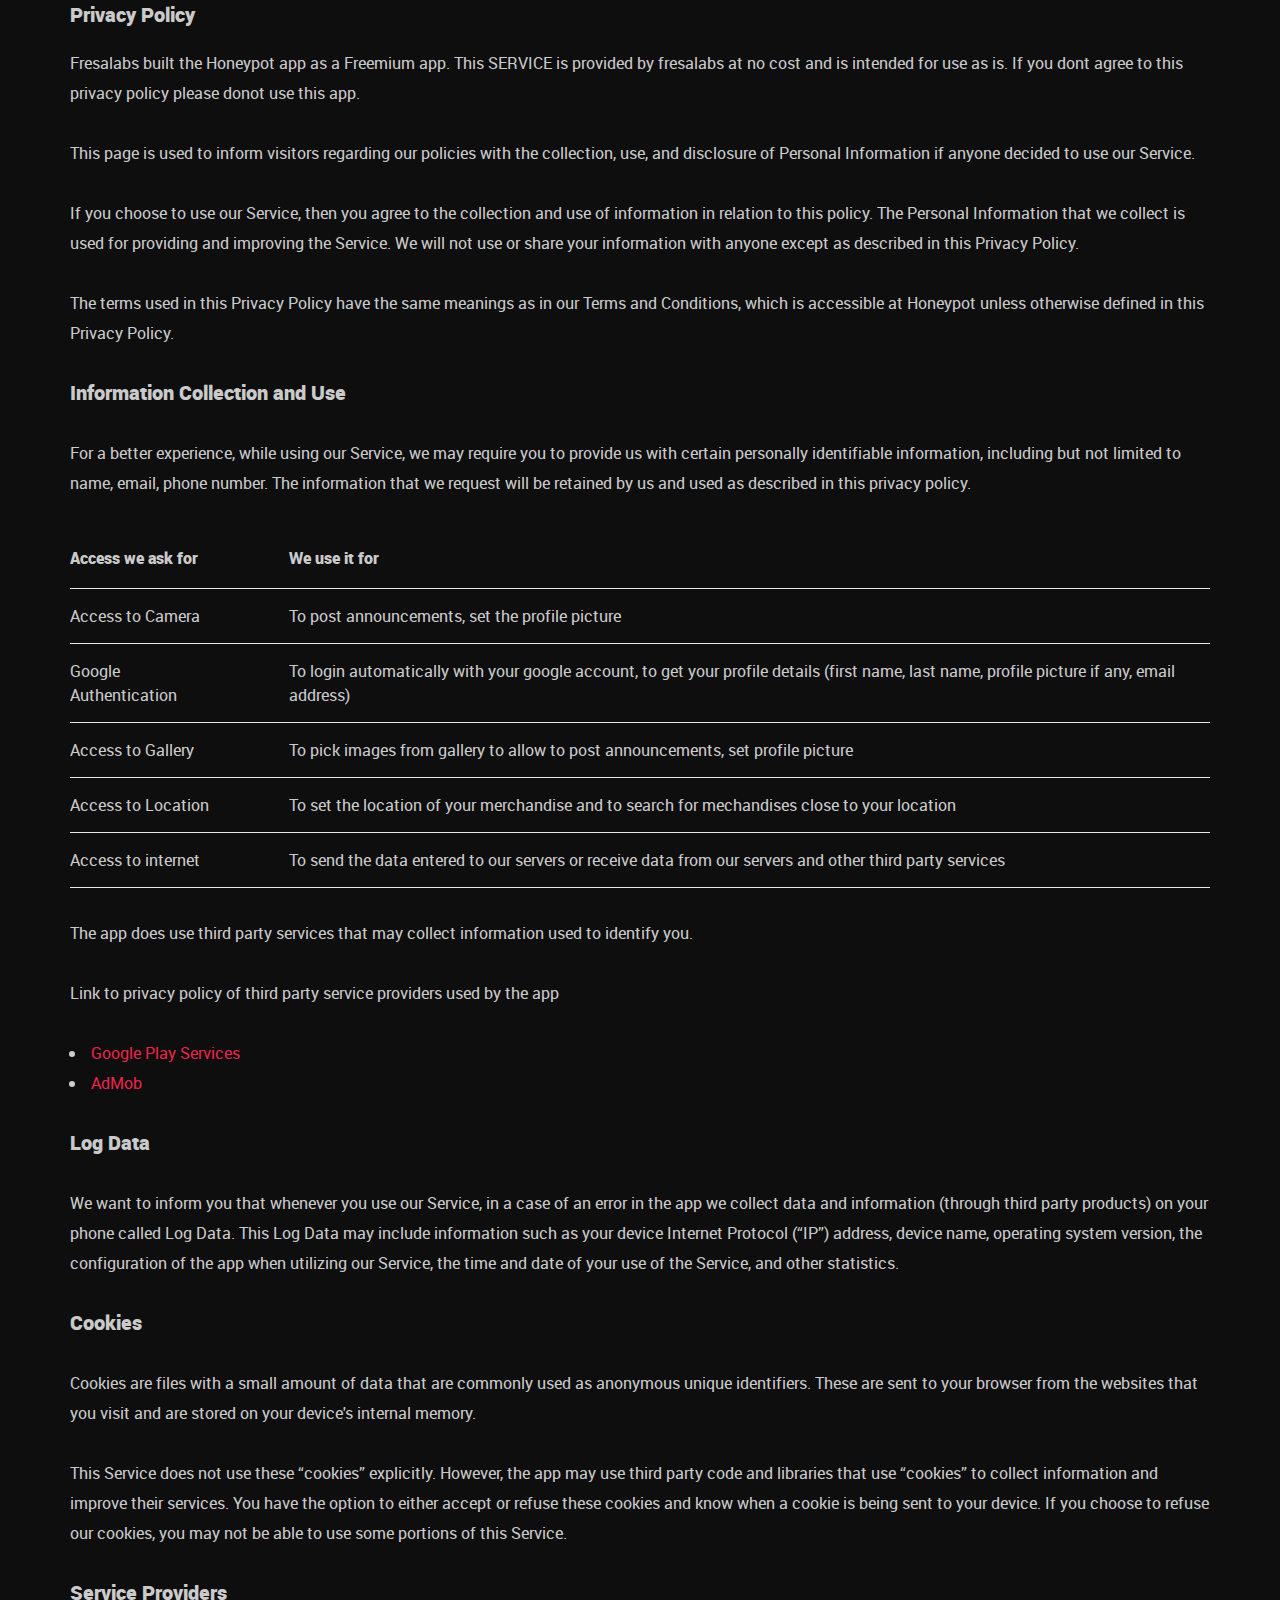
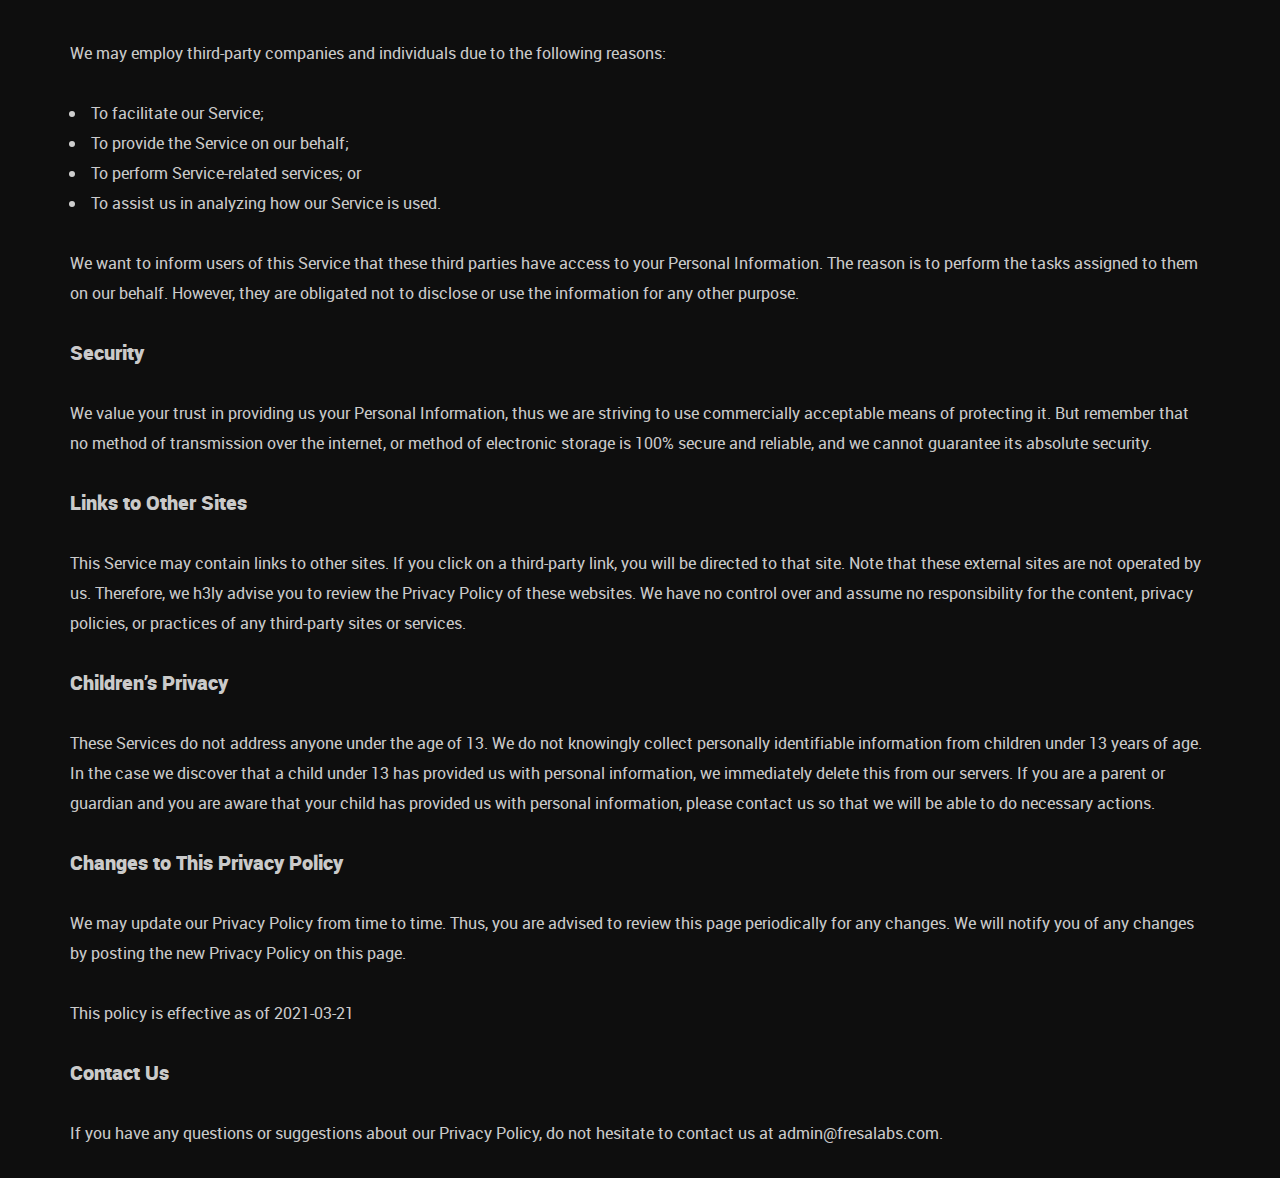
==== privacy-policy.html @ 4ead8297 "Add privacy policy and terms" ====
<!DOCTYPE html>
<!--[if IE 8 ]><html class="no-js oldie ie8" lang="en"> <![endif]-->
<!--[if IE 9 ]><html class="no-js oldie ie9" lang="en"> <![endif]-->
<!--[if (gte IE 9)|!(IE)]><!--><html class="no-js" lang="en"> <!--<![endif]-->
<head>

    <!--- basic page needs
    ================================================== -->
    <meta charset="utf-8">
    <title>Honeypot</title>
    <meta name="description" content="">
    <meta name="author" content="">

    <!-- mobile specific metas
    ================================================== -->
    <meta name="viewport" content="width=device-width, initial-scale=1, maximum-scale=1">

    <!-- CSS
  ================================================== -->
    <link rel="stylesheet" href="css/base.css">
    <link rel="stylesheet" href="css/vendor.css">
    <link rel="stylesheet" href="css/main.css">

    <!-- script
    ================================================== -->
    <script src="js/modernizr.js"></script>
    <script src="js/pace.min.js"></script>

    <!-- favicons
     ================================================== -->
    <link rel="icon" type="image/png" href="images/honeypot-logo.png">

</head>

<body id="top">
    <div class="container">
        <div class="row">
            <div id="privacy-content-wrap" class="">
                <h3>Privacy Policy</h3> <p>
                    Fresalabs built the Honeypot app as
                    a Freemium app. This SERVICE is provided by
                    fresalabs at no cost and is intended for use as
                    is. If you dont agree to this privacy policy please donot use this app.
            </p> <p>
                This page is used to inform visitors regarding our
                policies with the collection, use, and disclosure of Personal
                Information if anyone decided to use our Service.
            </p> <p>
                If you choose to use our Service, then you agree to
                the collection and use of information in relation to this
                policy. The Personal Information that we collect is
                used for providing and improving the Service. We will not use or share your information with
                anyone except as described in this Privacy Policy.
            </p> <p>
                The terms used in this Privacy Policy have the same meanings
                as in our Terms and Conditions, which is accessible at
                Honeypot unless otherwise defined in this Privacy Policy.
            </p> <p><h3>Information Collection and Use</h3></p> <p>
                For a better experience, while using our Service, we
                may require you to provide us with certain personally
                identifiable information, including but not limited to name, email, phone number. The information that
                we request will be retained by us and used as described in this privacy policy.
            </p> <div>
            <table>
                <thead>
                    <tr>
                        <th>Access we ask for</th>
                        <th>We use it for</th>
                    </tr>
                </thead>
                <tbody>

                    <tr>
                        <td>
                            Access to Camera
                        </td>
                        <td>
                            To post announcements, set the profile picture
                        </td>
                    </tr>
                    <tr>
                        <td>
                            Google Authentication
                        </td>
                        <td>
                            To login automatically with your google account, to get your profile details (first name, last name, profile picture if any, email address)
                        </td>
                    </tr>
                    <tr>
                        <td>
                            Access to Gallery
                        </td>
                        <td>
                            To pick images from gallery to allow to post announcements, set profile picture
                        </td>
                    </tr>
                    <tr>
                        <td>
                            Access to Location
                        </td>
                        <td>
                            To set the location of your merchandise and to search for mechandises close to your location
                        </td>
                    </tr>
                    <tr>
                        <td>
                            Access to internet
                        </td>
                        <td>
                            To send the data entered to our servers or receive data from our servers and other third party services
                        </td>
                    </tr>
                </tbody>
            </table>
            <p>
                The app does use third party services that may collect
                information used to identify you.
            </p>
            <p>
                Link to privacy policy of third party service providers used
                by the app
            </p> <ul><li><a href="https://www.google.com/policies/privacy/" target="_blank" rel="noopener noreferrer">Google Play Services</a></li><li><a href="https://support.google.com/admob/answer/6128543?hl=en" target="_blank" rel="noopener noreferrer">AdMob</a></li><!----><!----><!----><!----><!----><!----><!----><!----><!----><!----><!----><!----><!----><!----><!----><!----><!----><!----><!----><!----><!----><!----><!----><!----></ul></div> <p><h3>Log Data</h3></p> <p>
                We want to inform you that whenever you
                use our Service, in a case of an error in the app
                we collect data and information (through third party
                products) on your phone called Log Data. This Log Data may
                include information such as your device Internet Protocol
                (“IP”) address, device name, operating system version, the
                configuration of the app when utilizing our Service,
                the time and date of your use of the Service, and other
                statistics.
            </p> <p><h3>Cookies</h3></p> <p>
                Cookies are files with a small amount of data that are
                commonly used as anonymous unique identifiers. These are sent
                to your browser from the websites that you visit and are
                stored on your device's internal memory.
            </p> <p>
                This Service does not use these “cookies” explicitly. However,
                the app may use third party code and libraries that use
                “cookies” to collect information and improve their services.
                You have the option to either accept or refuse these cookies
                and know when a cookie is being sent to your device. If you
                choose to refuse our cookies, you may not be able to use some
                portions of this Service.
            </p> <p><h3>Service Providers</h3></p> <p>
                We may employ third-party companies and
                individuals due to the following reasons:
            </p> <ul><li>To facilitate our Service;</li> <li>To provide the Service on our behalf;</li> <li>To perform Service-related services; or</li> <li>To assist us in analyzing how our Service is used.</li></ul> <p>
                We want to inform users of this Service
                that these third parties have access to your Personal
                Information. The reason is to perform the tasks assigned to
                them on our behalf. However, they are obligated not to
                disclose or use the information for any other purpose.
            </p> <p><h3>Security</h3></p> <p>
                We value your trust in providing us your
                Personal Information, thus we are striving to use commercially
                acceptable means of protecting it. But remember that no method
                of transmission over the internet, or method of electronic
                storage is 100% secure and reliable, and we cannot
                guarantee its absolute security.
            </p> <p><h3>Links to Other Sites</h3></p> <p>
                This Service may contain links to other sites. If you click on
                a third-party link, you will be directed to that site. Note
                that these external sites are not operated by us.
                Therefore, we h3ly advise you to review the
                Privacy Policy of these websites. We have
                no control over and assume no responsibility for the content,
                privacy policies, or practices of any third-party sites or
                services.
            </p> <p><h3>Children’s Privacy</h3></p> <p>
                These Services do not address anyone under the age of 13.
                We do not knowingly collect personally
                identifiable information from children under 13 years of age. In the case
                we discover that a child under 13 has provided
                us with personal information, we immediately
                delete this from our servers. If you are a parent or guardian
                and you are aware that your child has provided us with
                personal information, please contact us so that
                we will be able to do necessary actions.
            </p> <p><h3>Changes to This Privacy Policy</h3></p> <p>
                We may update our Privacy Policy from
                time to time. Thus, you are advised to review this page
                periodically for any changes. We will
                notify you of any changes by posting the new Privacy Policy on
                this page.
            </p> <p>This policy is effective as of 2021-03-21</p> <p><h3>Contact Us</h3></p> <p>
                If you have any questions or suggestions about our
                Privacy Policy, do not hesitate to contact us at admin@fresalabs.com.
            </div>
        </div>
    </div>
</body>
</html>
---- css/base.css ----
/* =================================================================== 
 *
 *  Elevate v1.0 Base Stylesheet
 *  url: www.styleshout.com
 *  07-04-2016
 *  ------------------------------------------------------------------
 *
 *  TOC:
 *  01. reset 
 *  02. basic/base setup styles
 *  03. grid
 *  04. block grids
 *  05. MISC
 *
 * =================================================================== */


/* ===================================================================
 * 01. reset - normalize.css v3.0.2 | MIT License | git.io/normalize
 *
 * ------------------------------------------------------------------- */
html {
	font-family: sans-serif;
	-ms-text-size-adjust: 100%;
	-webkit-text-size-adjust: 100%;
}

body {
	margin: 0;
}



article,
aside,
details,
figcaption,
figure,
footer,
header,
hgroup,
main,
menu,
nav,
section,
summary {
	display: block;
}

audio,
canvas,
progress,
video {
	display: inline-block;
	vertical-align: baseline;
}

audio:not([controls]) {
	display: none;
	height: 0;
}

[hidden],
template {
	display: none;
}

a {
	background: transparent;
}

a:active,
a:hover {
	outline: 0;
}

abbr[title] {
	border-bottom: 1px dotted;
}

b,
strong {
	font-weight: bold;
}

dfn {
	font-style: italic;
}

h1 {
	font-size: 2em;
	margin: 0.67em 0;
}

mark {
	background: #ff0;
	color: #000;
}

small {
	font-size: 80%;
}

sub,
sup {
	font-size: 75%;
	line-height: 0;
	position: relative;
	vertical-align: baseline;
}

sup {
	top: -0.5em;
}

sub {
	bottom: -0.25em;
}

img {
	border: 0;
}

svg:not(:root) {
	overflow: hidden;
}

figure {
	margin: 1em 40px;
}

hr {
	-moz-box-sizing: content-box;
	box-sizing: content-box;
	height: 0;
}

pre {
	overflow: auto;
}

code,
kbd,
pre,
samp {
	font-family: monospace, monospace;
	font-size: 1em;
}

button,
input,
optgroup,
select,
textarea {
	color: inherit;
	font: inherit;
	margin: 0;
}

button {
	overflow: visible;
}

button,
select {
	text-transform: none;
}

button,
html input[type="button"],
input[type="reset"],
input[type="submit"] {
	-webkit-appearance: button;
	cursor: pointer;
}

button[disabled],
html input[disabled] {
	cursor: default;
}

button::-moz-focus-inner,
input::-moz-focus-inner {
	border: 0;
	padding: 0;
}

input {
	line-height: normal;
}

input[type="checkbox"],
input[type="radio"] {
	box-sizing: border-box;
	padding: 0;
}

input[type="number"]::-webkit-inner-spin-button,
input[type="number"]::-webkit-outer-spin-button {
	height: auto;
}

input[type="search"] {
	-webkit-appearance: textfield;
	-moz-box-sizing: content-box;
	-webkit-box-sizing: content-box;
	box-sizing: content-box;
}

input[type="search"]::-webkit-search-cancel-button,
input[type="search"]::-webkit-search-decoration {
	-webkit-appearance: none;
}

fieldset {
	border: 1px solid #c0c0c0;
	margin: 0 2px;
	padding: 0.35em 0.625em 0.75em;
}

legend {
	border: 0;
	padding: 0;
}

textarea {
	overflow: auto;
}

optgroup {
	font-weight: bold;
}

table {
	border-collapse: collapse;
	border-spacing: 0;
}

td,
th {
	padding: 0;
}


/* ===================================================================
 * 02. basic/base setup styles - (_basic.scss)
 *
 * ------------------------------------------------------------------- */
html {
	font-size: 62.5%;
	box-sizing: border-box;
}

*,
*::before,
*::after {
	box-sizing: inherit;
}

body {
	font-weight: normal;
	line-height: 1;
	text-rendering: optimizeLegibility;
	word-wrap: break-word;
	-webkit-overflow-scrolling: touch;
	-webkit-text-size-adjust: none;
}

body,
input,
button {
	-moz-osx-font-smoothing: grayscale;
	-webkit-font-smoothing: antialiased;
}

/* -------------------------------------------------------------------
 * Media - (_basic.scss)
 * ------------------------------------------------------------------- */
img,
video {
	max-width: 100%;
	height: auto;
}


/* -------------------------------------------------------------------
 * Typography resets - (_basic.scss)
 * ------------------------------------------------------------------- */
div, dl, dt, dd, ul, ol, li, h1, h2, h3, h4, h5, h6, pre, form, p, blockquote, th, td {
	margin: 0;
	padding: 0;
}

h1, h2, h3, h4, h5, h6 {
	-webkit-font-variant-ligatures: common-ligatures;
	-moz-font-variant-ligatures: common-ligatures;
	font-variant-ligatures: common-ligatures;
	text-rendering: optimizeLegibility;
}

em,
i {
	font-style: italic;
	line-height: inherit;
}

strong,
b {
	font-weight: bold;
	line-height: inherit;
}

small {
	font-size: 60%;
	line-height: inherit;
}

ol,
ul {
	list-style: none;
}

li {
	display: block;
}

/* ------------------------------------------------------------------- 
 * links - (_basic.scss)
 * ------------------------------------------------------------------- */
a {
	text-decoration: none;
	line-height: inherit;
}

a img {
	border: none;
}

/* ------------------------------------------------------------------- 
 * inputs - (_basic.scss)
 * ------------------------------------------------------------------- */
fieldset {
	margin: 0;
	padding: 0;
}

input[type="email"],
input[type="number"],
input[type="search"],
input[type="text"],
input[type="tel"],
input[type="url"],
input[type="password"],
textarea {
	-webkit-appearance: none;
	-moz-appearance: none;
	-ms-appearance: none;
	-o-appearance: none;
	appearance: none;
}


/* ===================================================================
 * 03. grid - (_grid.scss)
 *
 * ------------------------------------------------------------------- */
.row {
	width: 94%;
	max-width: 1140px;
	margin: 0 auto;
}

.row:before,
.row:after {
	content: "";
	display: table;
}

.row:after {
	clear: both;
}

.row .row {
	width: auto;
	max-width: none;
	margin-left: -20px;
	margin-right: -20px;
}

[class*="col-"],
.bgrid {
	float: left;
}

[class*="col-"] + [class*="col-"].end {
	float: right;
}

[class*="col-"] {
	padding: 0 20px;
}

.col-one {
	width: 8.33333%;
}

.col-two,
.col-1-6 {
	width: 16.66667%;
}

.col-three,
.col-1-4 {
	width: 25%;
}

.col-four,
.col-1-3 {
	width: 33.33333%;
}

.col-five {
	width: 41.66667%;
}

.col-six,
.col-1-2 {
	width: 50%;
}

.col-seven {
	width: 58.33333%;
}

.col-eight,
.col-2-3 {
	width: 66.66667%;
}

.col-nine,
.col-3-4 {
	width: 75%;
}

.col-ten,
.col-5-6 {
	width: 83.33333%;
}

.col-eleven {
	width: 91.66667%;
}

.col-twelve,
.col-full {
	width: 100%;
}

/* ---------------------------------------------------------------
 * small screens - (_grid.scss)
 * --------------------------------------------------------------- */
@media screen and (max-width:1024px) {
	.row .row {
		margin-left: -18px;
		margin-right: -18px;
	}

	[class*="col-"] {
		padding: 0 18px;
	}

}

/* ---------------------------------------------------------------
 * tablets - (_grid.scss)
 * --------------------------------------------------------------- */
@media screen and (max-width:768px) {
	.row {
		width: auto;
		padding-left: 30px;
		padding-right: 30px;
	}

	.row .row {
		padding-left: 0;
		padding-right: 0;
		margin-left: -15px;
		margin-right: -15px;
	}

	[class*="col-"] {
		padding: 0 15px;
	}

	.tab-1-4 {
		width: 25%;
	}

	.tab-1-3 {
		width: 33.33333%;
	}

	.tab-1-2 {
		width: 50%;
	}

	.tab-2-3 {
		width: 66.66667%;
	}

	.tab-3-4 {
		width: 75%;
	}

	.tab-full {
		width: 100%;
	}

}

/* --------------------------------------------------------------- 
 * large mobile devices - (_grid.scss)
 * --------------------------------------------------------------- */
@media screen and (max-width:600px) {
	.row {
		padding-left: 25px;
		padding-right: 25px;
	}

	.row .row {
		margin-left: -10px;
		margin-right: -10px;
	}

	[class*="col-"] {
		padding: 0 10px;
	}

	.mob-1-4 {
		width: 25%;
	}

	.mob-1-2 {
		width: 50%;
	}

	.mob-3-4 {
		width: 75%;
	}

	.mob-full {
		width: 100%;
	}

}

/* ---------------------------------------------------------------
 * small mobile devices - (_grid.scss)
 * --------------------------------------------------------------- */
@media screen and (max-width:400px) {
	.row .row {
		padding-left: 0;
		padding-right: 0;
		margin-left: 0;
		margin-right: 0;
	}

	[class*="col-"] {
		width: 100% !important;
		float: none !important;
		clear: both !important;
		margin-left: 0;
		margin-right: 0;
		padding: 0;
	}

	[class*="col-"] + [class*="col-"].end {
		float: none;
	}

}


/* ===================================================================
 * 04. block grids - (_grid.scss)
 *
 * ------------------------------------------------------------------- */
[class*="block-"]:before,
[class*="block-"]:after {
	content: "";
	display: table;
}

[class*="block-"]:after {
	clear: both;
}

.block-1-6 .bgrid {
	width: 16.66667%;
}

.block-1-4 .bgrid {
	width: 25%;
}

.block-1-3 .bgrid {
	width: 33.33333%;
}

.block-1-2 .bgrid {
	width: 50%;
}

/**
 * Clearing for block grid columns. Allow columns with 
 * different heights to align properly.
 */
.block-1-6 .bgrid:nth-child(6n+1),
.block-1-4 .bgrid:nth-child(4n+1),
.block-1-3 .bgrid:nth-child(3n+1),
.block-1-2 .bgrid:nth-child(2n+1) {
	clear: both;
}

/* ---------------------------------------------------------------
 * small screens - (_grid.scss)
 * --------------------------------------------------------------- */
@media screen and (max-width:1024px) {
	.block-s-1-6 .bgrid {
		width: 16.66667%;
	}

	.block-s-1-4 .bgrid {
		width: 25%;
	}

	.block-s-1-3 .bgrid {
		width: 33.33333%;
	}

	.block-s-1-2 .bgrid {
		width: 50%;
	}

	.block-s-full .bgrid {
		width: 100%;
		clear: both;
	}

	[class*="block-s-"] .bgrid:nth-child(n) {
		clear: none;
	}

	.block-s-1-6 .bgrid:nth-child(6n+1),
	.block-s-1-4 .bgrid:nth-child(4n+1),
	.block-s-1-3 .bgrid:nth-child(3n+1),
	.block-s-1-2 .bgrid:nth-child(2n+1) {
		clear: both;
	}

}

/* ---------------------------------------------------------------
 * tablets - (_grid.scss)
 * --------------------------------------------------------------- */
@media screen and (max-width:768px) {
	.block-tab-1-6 .bgrid {
		width: 16.66667%;
	}

	.block-tab-1-4 .bgrid {
		width: 25%;
	}

	.block-tab-1-3 .bgrid {
		width: 33.33333%;
	}

	.block-tab-1-2 .bgrid {
		width: 50%;
	}

	.block-tab-full .bgrid {
		width: 100%;
		clear: both;
	}

	[class*="block-tab-"] .bgrid:nth-child(n) {
		clear: none;
	}

	.block-tab-1-6 .bgrid:nth-child(6n+1),
	.block-tab-1-4 .bgrid:nth-child(4n+1),
	.block-tab-1-3 .bgrid:nth-child(3n+1),
	.block-tab-1-2 .bgrid:nth-child(2n+1) {
		clear: both;
	}

}

/* ---------------------------------------------------------------
 * large mobile devices - (_grid.scss)
 * --------------------------------------------------------------- */
@media screen and (max-width:600px) {
	.block-mob-1-6 .bgrid {
		width: 16.66667%;
	}

	.block-mob-1-4 .bgrid {
		width: 25%;
	}

	.block-mob-1-3 .bgrid {
		width: 33.33333%;
	}

	.block-mob-1-2 .bgrid {
		width: 50%;
	}

	.block-mob-full .bgrid {
		width: 100%;
		clear: both;
	}

	[class*="block-mob-"] .bgrid:nth-child(n) {
		clear: none;
	}

	.block-mob-1-6 .bgrid:nth-child(6n+1),
	.block-mob-1-4 .bgrid:nth-child(4n+1),
	.block-mob-1-3 .bgrid:nth-child(3n+1),
	.block-mob-1-2 .bgrid:nth-child(2n+1) {
		clear: both;
	}

}

/* ---------------------------------------------------------------
 * stack on small mobile devices - (_grid.scss)
 * --------------------------------------------------------------- */
@media screen and (max-width:400px) {
	.stack .bgrid {
		width: 100% !important;
		float: none !important;
		clear: both !important;
		margin-left: 0;
		margin-right: 0;
	}

}


/* ===================================================================
 * 05. MISC  - (_grid.scss)
 *
 * ------------------------------------------------------------------- */

/**
 * Clearing - (http://nicolasgallagher.com/micro-clearfix-hack/
 */
.group:before,
.group:after {
	content: "";
	display: table;
}

.group:after {
	clear: both;
}

/**
 * Misc Helper Styles 
 */
.hide {
	display: none;
}

.invisible {
	visibility: hidden;
}

.antialiased {
	-webkit-font-smoothing: antialiased;
	-moz-osx-font-smoothing: grayscale;
}

.remove-bottom {
	margin-bottom: 0;
}

.half-bottom {
	margin-bottom: 1.5rem !important;
}

.add-bottom {
	margin-bottom: 3rem !important;
}

.no-border {
	border: none;
}

.full-width {
	width: 100%;
}

.text-center {
	text-align: center;
}

.text-left {
	text-align: left;
}

.text-right {
	text-align: right;
}

.pull-left {
	float: left;
}

.pull-right {
	float: right;
}

.align-center {
	margin-left: auto;
	margin-right: auto;
	text-align: center;
}

.flex-center {
	width: 100%;
	height: 100%;
	display: flex;
	justify-content: center;
	align-items: center;
	align-content: center;
}
---- css/vendor.css ----
/* =================================================================== 
 *
 *  Elevate v1.0 Vendor/Third Party CSS 
 *  url: www.styleshout.com
 *  07-04-2016
 *  ------------------------------------------------------------------
 *
 *  TOC:
 *  01. jQuery FlexSlider
 *  02. Animate.css
 *
 * =================================================================== */

/**
 * 01. 
 * jQuery FlexSlider v2.5.0
 * http://www.woothemes.com/flexslider/
 *
 * Copyright 2012 WooThemes
 * Free to use under the GPLv2 and later license.
 * http://www.gnu.org/licenses/gpl-2.0.html
 *
 * Contributing author: Tyler Smith (@mbmufffin)
 * 
 * ===================================================================
 */

/* reset */
.flex-container a:hover, .flex-slider a:hover, .flex-container a:focus, .flex-slider a:focus {
	outline: none;
}
.slides, .slides > li, .flex-control-nav, .flex-direction-nav {
	margin: 0;
	padding: 0;
	list-style: none;
}
.flex-pauseplay span {
	text-transform: capitalize;
}

/* base styles */
.flexslider {
	margin: 0;
	padding: 0;
}
.flexslider .slides > li {
	display: none;
	-webkit-backface-visibility: hidden;
}
.flexslider .slides img {
	width: 100%;
	display: block;
}
.flexslider .slides:after {
	content: "\0020";
	display: block;
	clear: both;
	visibility: hidden;
	line-height: 0;
	height: 0;
}
html[xmlns] .flexslider .slides {
	display: block;
}
* html .flexslider .slides {
	height: 1%;
}
.no-js .flexslider .slides > li:first-child {
	display: block;
}

/**
 * 02.
 * Animate.css - http://daneden.me/animate
 * Licensed under the MIT license - http://opensource.org/licenses/MIT
 *
 * Copyright (c) 2015 Daniel Eden
 * ===================================================================
 */
.animated {
	-webkit-animation-duration: 1s;
	animation-duration: 1s;
	-webkit-animation-fill-mode: both;
	animation-fill-mode: both;
}
.animated.infinite {
	-webkit-animation-iteration-count: infinite;
	animation-iteration-count: infinite;
}
.animated.hinge {
	-webkit-animation-duration: 2s;
	animation-duration: 2s;
}
.animated.bounceIn, .animated.bounceOut, .animated.flipOutX, .animated.flipOutY {
	-webkit-animation-duration: .75s;
	animation-duration: .75s;
}
@-webkit-keyframes bounce {
	20%, 53%, 80%, from, to {
		-webkit-animation-timing-function: cubic-bezier(0.215, 0.61, 0.355, 1);
		animation-timing-function: cubic-bezier(0.215, 0.61, 0.355, 1);
		-webkit-transform: translate3d(0, 0, 0);
		transform: translate3d(0, 0, 0);
	}
	40%, 43% {
		-webkit-animation-timing-function: cubic-bezier(0.755, 0.05, 0.855, 0.06);
		animation-timing-function: cubic-bezier(0.755, 0.05, 0.855, 0.06);
		-webkit-transform: translate3d(0, -30px, 0);
		transform: translate3d(0, -30px, 0);
	}
	70% {
		-webkit-animation-timing-function: cubic-bezier(0.755, 0.05, 0.855, 0.06);
		animation-timing-function: cubic-bezier(0.755, 0.05, 0.855, 0.06);
		-webkit-transform: translate3d(0, -15px, 0);
		transform: translate3d(0, -15px, 0);
	}
	90% {
		-webkit-transform: translate3d(0, -4px, 0);
		transform: translate3d(0, -4px, 0);
	}
}
@keyframes bounce {
	20%, 53%, 80%, from, to {
		-webkit-animation-timing-function: cubic-bezier(0.215, 0.61, 0.355, 1);
		animation-timing-function: cubic-bezier(0.215, 0.61, 0.355, 1);
		-webkit-transform: translate3d(0, 0, 0);
		transform: translate3d(0, 0, 0);
	}
	40%, 43% {
		-webkit-animation-timing-function: cubic-bezier(0.755, 0.05, 0.855, 0.06);
		animation-timing-function: cubic-bezier(0.755, 0.05, 0.855, 0.06);
		-webkit-transform: translate3d(0, -30px, 0);
		transform: translate3d(0, -30px, 0);
	}
	70% {
		-webkit-animation-timing-function: cubic-bezier(0.755, 0.05, 0.855, 0.06);
		animation-timing-function: cubic-bezier(0.755, 0.05, 0.855, 0.06);
		-webkit-transform: translate3d(0, -15px, 0);
		transform: translate3d(0, -15px, 0);
	}
	90% {
		-webkit-transform: translate3d(0, -4px, 0);
		transform: translate3d(0, -4px, 0);
	}
}
.bounce {
	-webkit-animation-name: bounce;
	animation-name: bounce;
	-webkit-transform-origin: center bottom;
	transform-origin: center bottom;
}
@-webkit-keyframes flash {
	50%, from, to {
		opacity: 1;
	}
	25%, 75% {
		opacity: 0;
	}
}
@keyframes flash {
	50%, from, to {
		opacity: 1;
	}
	25%, 75% {
		opacity: 0;
	}
}
.flash {
	-webkit-animation-name: flash;
	animation-name: flash;
}
@-webkit-keyframes pulse {
	from {
		-webkit-transform: scale3d(1, 1, 1);
		transform: scale3d(1, 1, 1);
	}
	50% {
		-webkit-transform: scale3d(1.05, 1.05, 1.05);
		transform: scale3d(1.05, 1.05, 1.05);
	}
	to {
		-webkit-transform: scale3d(1, 1, 1);
		transform: scale3d(1, 1, 1);
	}
}
@keyframes pulse {
	from {
		-webkit-transform: scale3d(1, 1, 1);
		transform: scale3d(1, 1, 1);
	}
	50% {
		-webkit-transform: scale3d(1.05, 1.05, 1.05);
		transform: scale3d(1.05, 1.05, 1.05);
	}
	to {
		-webkit-transform: scale3d(1, 1, 1);
		transform: scale3d(1, 1, 1);
	}
}
.pulse {
	-webkit-animation-name: pulse;
	animation-name: pulse;
}
@-webkit-keyframes rubberBand {
	from {
		-webkit-transform: scale3d(1, 1, 1);
		transform: scale3d(1, 1, 1);
	}
	30% {
		-webkit-transform: scale3d(1.25, 0.75, 1);
		transform: scale3d(1.25, 0.75, 1);
	}
	40% {
		-webkit-transform: scale3d(0.75, 1.25, 1);
		transform: scale3d(0.75, 1.25, 1);
	}
	50% {
		-webkit-transform: scale3d(1.15, 0.85, 1);
		transform: scale3d(1.15, 0.85, 1);
	}
	65% {
		-webkit-transform: scale3d(0.95, 1.05, 1);
		transform: scale3d(0.95, 1.05, 1);
	}
	75% {
		-webkit-transform: scale3d(1.05, 0.95, 1);
		transform: scale3d(1.05, 0.95, 1);
	}
	to {
		-webkit-transform: scale3d(1, 1, 1);
		transform: scale3d(1, 1, 1);
	}
}
@keyframes rubberBand {
	from {
		-webkit-transform: scale3d(1, 1, 1);
		transform: scale3d(1, 1, 1);
	}
	30% {
		-webkit-transform: scale3d(1.25, 0.75, 1);
		transform: scale3d(1.25, 0.75, 1);
	}
	40% {
		-webkit-transform: scale3d(0.75, 1.25, 1);
		transform: scale3d(0.75, 1.25, 1);
	}
	50% {
		-webkit-transform: scale3d(1.15, 0.85, 1);
		transform: scale3d(1.15, 0.85, 1);
	}
	65% {
		-webkit-transform: scale3d(0.95, 1.05, 1);
		transform: scale3d(0.95, 1.05, 1);
	}
	75% {
		-webkit-transform: scale3d(1.05, 0.95, 1);
		transform: scale3d(1.05, 0.95, 1);
	}
	to {
		-webkit-transform: scale3d(1, 1, 1);
		transform: scale3d(1, 1, 1);
	}
}
.rubberBand {
	-webkit-animation-name: rubberBand;
	animation-name: rubberBand;
}
@-webkit-keyframes shake {
	from, to {
		-webkit-transform: translate3d(0, 0, 0);
		transform: translate3d(0, 0, 0);
	}
	10%, 30%, 50%, 70%, 90% {
		-webkit-transform: translate3d(-10px, 0, 0);
		transform: translate3d(-10px, 0, 0);
	}
	20%, 40%, 60%, 80% {
		-webkit-transform: translate3d(10px, 0, 0);
		transform: translate3d(10px, 0, 0);
	}
}
@keyframes shake {
	from, to {
		-webkit-transform: translate3d(0, 0, 0);
		transform: translate3d(0, 0, 0);
	}
	10%, 30%, 50%, 70%, 90% {
		-webkit-transform: translate3d(-10px, 0, 0);
		transform: translate3d(-10px, 0, 0);
	}
	20%, 40%, 60%, 80% {
		-webkit-transform: translate3d(10px, 0, 0);
		transform: translate3d(10px, 0, 0);
	}
}
.shake {
	-webkit-animation-name: shake;
	animation-name: shake;
}
@-webkit-keyframes swing {
	20% {
		-webkit-transform: rotate3d(0, 0, 1, 15deg);
		transform: rotate3d(0, 0, 1, 15deg);
	}
	40% {
		-webkit-transform: rotate3d(0, 0, 1, -10deg);
		transform: rotate3d(0, 0, 1, -10deg);
	}
	60% {
		-webkit-transform: rotate3d(0, 0, 1, 5deg);
		transform: rotate3d(0, 0, 1, 5deg);
	}
	80% {
		-webkit-transform: rotate3d(0, 0, 1, -5deg);
		transform: rotate3d(0, 0, 1, -5deg);
	}
	to {
		-webkit-transform: rotate3d(0, 0, 1, 0deg);
		transform: rotate3d(0, 0, 1, 0deg);
	}
}
@keyframes swing {
	20% {
		-webkit-transform: rotate3d(0, 0, 1, 15deg);
		transform: rotate3d(0, 0, 1, 15deg);
	}
	40% {
		-webkit-transform: rotate3d(0, 0, 1, -10deg);
		transform: rotate3d(0, 0, 1, -10deg);
	}
	60% {
		-webkit-transform: rotate3d(0, 0, 1, 5deg);
		transform: rotate3d(0, 0, 1, 5deg);
	}
	80% {
		-webkit-transform: rotate3d(0, 0, 1, -5deg);
		transform: rotate3d(0, 0, 1, -5deg);
	}
	to {
		-webkit-transform: rotate3d(0, 0, 1, 0deg);
		transform: rotate3d(0, 0, 1, 0deg);
	}
}
.swing {
	-webkit-transform-origin: top center;
	transform-origin: top center;
	-webkit-animation-name: swing;
	animation-name: swing;
}
@-webkit-keyframes tada {
	from {
		-webkit-transform: scale3d(1, 1, 1);
		transform: scale3d(1, 1, 1);
	}
	10%, 20% {
		-webkit-transform: scale3d(0.9, 0.9, 0.9) rotate3d(0, 0, 1, -3deg);
		transform: scale3d(0.9, 0.9, 0.9) rotate3d(0, 0, 1, -3deg);
	}
	30%, 50%, 70%, 90% {
		-webkit-transform: scale3d(1.1, 1.1, 1.1) rotate3d(0, 0, 1, 3deg);
		transform: scale3d(1.1, 1.1, 1.1) rotate3d(0, 0, 1, 3deg);
	}
	40%, 60%, 80% {
		-webkit-transform: scale3d(1.1, 1.1, 1.1) rotate3d(0, 0, 1, -3deg);
		transform: scale3d(1.1, 1.1, 1.1) rotate3d(0, 0, 1, -3deg);
	}
	to {
		-webkit-transform: scale3d(1, 1, 1);
		transform: scale3d(1, 1, 1);
	}
}
@keyframes tada {
	from {
		-webkit-transform: scale3d(1, 1, 1);
		transform: scale3d(1, 1, 1);
	}
	10%, 20% {
		-webkit-transform: scale3d(0.9, 0.9, 0.9) rotate3d(0, 0, 1, -3deg);
		transform: scale3d(0.9, 0.9, 0.9) rotate3d(0, 0, 1, -3deg);
	}
	30%, 50%, 70%, 90% {
		-webkit-transform: scale3d(1.1, 1.1, 1.1) rotate3d(0, 0, 1, 3deg);
		transform: scale3d(1.1, 1.1, 1.1) rotate3d(0, 0, 1, 3deg);
	}
	40%, 60%, 80% {
		-webkit-transform: scale3d(1.1, 1.1, 1.1) rotate3d(0, 0, 1, -3deg);
		transform: scale3d(1.1, 1.1, 1.1) rotate3d(0, 0, 1, -3deg);
	}
	to {
		-webkit-transform: scale3d(1, 1, 1);
		transform: scale3d(1, 1, 1);
	}
}
.tada {
	-webkit-animation-name: tada;
	animation-name: tada;
}
@-webkit-keyframes wobble {
	from {
		-webkit-transform: none;
		transform: none;
	}
	15% {
		-webkit-transform: translate3d(-25%, 0, 0) rotate3d(0, 0, 1, -5deg);
		transform: translate3d(-25%, 0, 0) rotate3d(0, 0, 1, -5deg);
	}
	30% {
		-webkit-transform: translate3d(20%, 0, 0) rotate3d(0, 0, 1, 3deg);
		transform: translate3d(20%, 0, 0) rotate3d(0, 0, 1, 3deg);
	}
	45% {
		-webkit-transform: translate3d(-15%, 0, 0) rotate3d(0, 0, 1, -3deg);
		transform: translate3d(-15%, 0, 0) rotate3d(0, 0, 1, -3deg);
	}
	60% {
		-webkit-transform: translate3d(10%, 0, 0) rotate3d(0, 0, 1, 2deg);
		transform: translate3d(10%, 0, 0) rotate3d(0, 0, 1, 2deg);
	}
	75% {
		-webkit-transform: translate3d(-5%, 0, 0) rotate3d(0, 0, 1, -1deg);
		transform: translate3d(-5%, 0, 0) rotate3d(0, 0, 1, -1deg);
	}
	to {
		-webkit-transform: none;
		transform: none;
	}
}
@keyframes wobble {
	from {
		-webkit-transform: none;
		transform: none;
	}
	15% {
		-webkit-transform: translate3d(-25%, 0, 0) rotate3d(0, 0, 1, -5deg);
		transform: translate3d(-25%, 0, 0) rotate3d(0, 0, 1, -5deg);
	}
	30% {
		-webkit-transform: translate3d(20%, 0, 0) rotate3d(0, 0, 1, 3deg);
		transform: translate3d(20%, 0, 0) rotate3d(0, 0, 1, 3deg);
	}
	45% {
		-webkit-transform: translate3d(-15%, 0, 0) rotate3d(0, 0, 1, -3deg);
		transform: translate3d(-15%, 0, 0) rotate3d(0, 0, 1, -3deg);
	}
	60% {
		-webkit-transform: translate3d(10%, 0, 0) rotate3d(0, 0, 1, 2deg);
		transform: translate3d(10%, 0, 0) rotate3d(0, 0, 1, 2deg);
	}
	75% {
		-webkit-transform: translate3d(-5%, 0, 0) rotate3d(0, 0, 1, -1deg);
		transform: translate3d(-5%, 0, 0) rotate3d(0, 0, 1, -1deg);
	}
	to {
		-webkit-transform: none;
		transform: none;
	}
}
.wobble {
	-webkit-animation-name: wobble;
	animation-name: wobble;
}
@-webkit-keyframes jello {
	11.1%, from, to {
		-webkit-transform: none;
		transform: none;
	}
	22.2% {
		-webkit-transform: skewX(-12.5deg) skewY(-12.5deg);
		transform: skewX(-12.5deg) skewY(-12.5deg);
	}
	33.3% {
		-webkit-transform: skewX(6.25deg) skewY(6.25deg);
		transform: skewX(6.25deg) skewY(6.25deg);
	}
	44.4% {
		-webkit-transform: skewX(-3.125deg) skewY(-3.125deg);
		transform: skewX(-3.125deg) skewY(-3.125deg);
	}
	55.5% {
		-webkit-transform: skewX(1.5625deg) skewY(1.5625deg);
		transform: skewX(1.5625deg) skewY(1.5625deg);
	}
	66.6% {
		-webkit-transform: skewX(-0.78125deg) skewY(-0.78125deg);
		transform: skewX(-0.78125deg) skewY(-0.78125deg);
	}
	77.7% {
		-webkit-transform: skewX(0.39063deg) skewY(0.39063deg);
		transform: skewX(0.39063deg) skewY(0.39063deg);
	}
	88.8% {
		-webkit-transform: skewX(-0.19531deg) skewY(-0.19531deg);
		transform: skewX(-0.19531deg) skewY(-0.19531deg);
	}
}
@keyframes jello {
	11.1%, from, to {
		-webkit-transform: none;
		transform: none;
	}
	22.2% {
		-webkit-transform: skewX(-12.5deg) skewY(-12.5deg);
		transform: skewX(-12.5deg) skewY(-12.5deg);
	}
	33.3% {
		-webkit-transform: skewX(6.25deg) skewY(6.25deg);
		transform: skewX(6.25deg) skewY(6.25deg);
	}
	44.4% {
		-webkit-transform: skewX(-3.125deg) skewY(-3.125deg);
		transform: skewX(-3.125deg) skewY(-3.125deg);
	}
	55.5% {
		-webkit-transform: skewX(1.5625deg) skewY(1.5625deg);
		transform: skewX(1.5625deg) skewY(1.5625deg);
	}
	66.6% {
		-webkit-transform: skewX(-0.78125deg) skewY(-0.78125deg);
		transform: skewX(-0.78125deg) skewY(-0.78125deg);
	}
	77.7% {
		-webkit-transform: skewX(0.39063deg) skewY(0.39063deg);
		transform: skewX(0.39063deg) skewY(0.39063deg);
	}
	88.8% {
		-webkit-transform: skewX(-0.19531deg) skewY(-0.19531deg);
		transform: skewX(-0.19531deg) skewY(-0.19531deg);
	}
}
.jello {
	-webkit-animation-name: jello;
	animation-name: jello;
	-webkit-transform-origin: center;
	transform-origin: center;
}
@-webkit-keyframes bounceIn {
	20%, 40%, 60%, 80%, from, to {
		-webkit-animation-timing-function: cubic-bezier(0.215, 0.61, 0.355, 1);
		animation-timing-function: cubic-bezier(0.215, 0.61, 0.355, 1);
	}
	0% {
		opacity: 0;
		-webkit-transform: scale3d(0.3, 0.3, 0.3);
		transform: scale3d(0.3, 0.3, 0.3);
	}
	20% {
		-webkit-transform: scale3d(1.1, 1.1, 1.1);
		transform: scale3d(1.1, 1.1, 1.1);
	}
	40% {
		-webkit-transform: scale3d(0.9, 0.9, 0.9);
		transform: scale3d(0.9, 0.9, 0.9);
	}
	60% {
		opacity: 1;
		-webkit-transform: scale3d(1.03, 1.03, 1.03);
		transform: scale3d(1.03, 1.03, 1.03);
	}
	80% {
		-webkit-transform: scale3d(0.97, 0.97, 0.97);
		transform: scale3d(0.97, 0.97, 0.97);
	}
	to {
		opacity: 1;
		-webkit-transform: scale3d(1, 1, 1);
		transform: scale3d(1, 1, 1);
	}
}
@keyframes bounceIn {
	20%, 40%, 60%, 80%, from, to {
		-webkit-animation-timing-function: cubic-bezier(0.215, 0.61, 0.355, 1);
		animation-timing-function: cubic-bezier(0.215, 0.61, 0.355, 1);
	}
	0% {
		opacity: 0;
		-webkit-transform: scale3d(0.3, 0.3, 0.3);
		transform: scale3d(0.3, 0.3, 0.3);
	}
	20% {
		-webkit-transform: scale3d(1.1, 1.1, 1.1);
		transform: scale3d(1.1, 1.1, 1.1);
	}
	40% {
		-webkit-transform: scale3d(0.9, 0.9, 0.9);
		transform: scale3d(0.9, 0.9, 0.9);
	}
	60% {
		opacity: 1;
		-webkit-transform: scale3d(1.03, 1.03, 1.03);
		transform: scale3d(1.03, 1.03, 1.03);
	}
	80% {
		-webkit-transform: scale3d(0.97, 0.97, 0.97);
		transform: scale3d(0.97, 0.97, 0.97);
	}
	to {
		opacity: 1;
		-webkit-transform: scale3d(1, 1, 1);
		transform: scale3d(1, 1, 1);
	}
}
.bounceIn {
	-webkit-animation-name: bounceIn;
	animation-name: bounceIn;
}
@-webkit-keyframes bounceInDown {
	60%, 75%, 90%, from, to {
		-webkit-animation-timing-function: cubic-bezier(0.215, 0.61, 0.355, 1);
		animation-timing-function: cubic-bezier(0.215, 0.61, 0.355, 1);
	}
	0% {
		opacity: 0;
		-webkit-transform: translate3d(0, -3000px, 0);
		transform: translate3d(0, -3000px, 0);
	}
	60% {
		opacity: 1;
		-webkit-transform: translate3d(0, 25px, 0);
		transform: translate3d(0, 25px, 0);
	}
	75% {
		-webkit-transform: translate3d(0, -10px, 0);
		transform: translate3d(0, -10px, 0);
	}
	90% {
		-webkit-transform: translate3d(0, 5px, 0);
		transform: translate3d(0, 5px, 0);
	}
	to {
		-webkit-transform: none;
		transform: none;
	}
}
@keyframes bounceInDown {
	60%, 75%, 90%, from, to {
		-webkit-animation-timing-function: cubic-bezier(0.215, 0.61, 0.355, 1);
		animation-timing-function: cubic-bezier(0.215, 0.61, 0.355, 1);
	}
	0% {
		opacity: 0;
		-webkit-transform: translate3d(0, -3000px, 0);
		transform: translate3d(0, -3000px, 0);
	}
	60% {
		opacity: 1;
		-webkit-transform: translate3d(0, 25px, 0);
		transform: translate3d(0, 25px, 0);
	}
	75% {
		-webkit-transform: translate3d(0, -10px, 0);
		transform: translate3d(0, -10px, 0);
	}
	90% {
		-webkit-transform: translate3d(0, 5px, 0);
		transform: translate3d(0, 5px, 0);
	}
	to {
		-webkit-transform: none;
		transform: none;
	}
}
.bounceInDown {
	-webkit-animation-name: bounceInDown;
	animation-name: bounceInDown;
}
@-webkit-keyframes bounceInLeft {
	60%, 75%, 90%, from, to {
		-webkit-animation-timing-function: cubic-bezier(0.215, 0.61, 0.355, 1);
		animation-timing-function: cubic-bezier(0.215, 0.61, 0.355, 1);
	}
	0% {
		opacity: 0;
		-webkit-transform: translate3d(-3000px, 0, 0);
		transform: translate3d(-3000px, 0, 0);
	}
	60% {
		opacity: 1;
		-webkit-transform: translate3d(25px, 0, 0);
		transform: translate3d(25px, 0, 0);
	}
	75% {
		-webkit-transform: translate3d(-10px, 0, 0);
		transform: translate3d(-10px, 0, 0);
	}
	90% {
		-webkit-transform: translate3d(5px, 0, 0);
		transform: translate3d(5px, 0, 0);
	}
	to {
		-webkit-transform: none;
		transform: none;
	}
}
@keyframes bounceInLeft {
	60%, 75%, 90%, from, to {
		-webkit-animation-timing-function: cubic-bezier(0.215, 0.61, 0.355, 1);
		animation-timing-function: cubic-bezier(0.215, 0.61, 0.355, 1);
	}
	0% {
		opacity: 0;
		-webkit-transform: translate3d(-3000px, 0, 0);
		transform: translate3d(-3000px, 0, 0);
	}
	60% {
		opacity: 1;
		-webkit-transform: translate3d(25px, 0, 0);
		transform: translate3d(25px, 0, 0);
	}
	75% {
		-webkit-transform: translate3d(-10px, 0, 0);
		transform: translate3d(-10px, 0, 0);
	}
	90% {
		-webkit-transform: translate3d(5px, 0, 0);
		transform: translate3d(5px, 0, 0);
	}
	to {
		-webkit-transform: none;
		transform: none;
	}
}
.bounceInLeft {
	-webkit-animation-name: bounceInLeft;
	animation-name: bounceInLeft;
}
@-webkit-keyframes bounceInRight {
	60%, 75%, 90%, from, to {
		-webkit-animation-timing-function: cubic-bezier(0.215, 0.61, 0.355, 1);
		animation-timing-function: cubic-bezier(0.215, 0.61, 0.355, 1);
	}
	from {
		opacity: 0;
		-webkit-transform: translate3d(3000px, 0, 0);
		transform: translate3d(3000px, 0, 0);
	}
	60% {
		opacity: 1;
		-webkit-transform: translate3d(-25px, 0, 0);
		transform: translate3d(-25px, 0, 0);
	}
	75% {
		-webkit-transform: translate3d(10px, 0, 0);
		transform: translate3d(10px, 0, 0);
	}
	90% {
		-webkit-transform: translate3d(-5px, 0, 0);
		transform: translate3d(-5px, 0, 0);
	}
	to {
		-webkit-transform: none;
		transform: none;
	}
}
@keyframes bounceInRight {
	60%, 75%, 90%, from, to {
		-webkit-animation-timing-function: cubic-bezier(0.215, 0.61, 0.355, 1);
		animation-timing-function: cubic-bezier(0.215, 0.61, 0.355, 1);
	}
	from {
		opacity: 0;
		-webkit-transform: translate3d(3000px, 0, 0);
		transform: translate3d(3000px, 0, 0);
	}
	60% {
		opacity: 1;
		-webkit-transform: translate3d(-25px, 0, 0);
		transform: translate3d(-25px, 0, 0);
	}
	75% {
		-webkit-transform: translate3d(10px, 0, 0);
		transform: translate3d(10px, 0, 0);
	}
	90% {
		-webkit-transform: translate3d(-5px, 0, 0);
		transform: translate3d(-5px, 0, 0);
	}
	to {
		-webkit-transform: none;
		transform: none;
	}
}
.bounceInRight {
	-webkit-animation-name: bounceInRight;
	animation-name: bounceInRight;
}
@-webkit-keyframes bounceInUp {
	60%, 75%, 90%, from, to {
		-webkit-animation-timing-function: cubic-bezier(0.215, 0.61, 0.355, 1);
		animation-timing-function: cubic-bezier(0.215, 0.61, 0.355, 1);
	}
	from {
		opacity: 0;
		-webkit-transform: translate3d(0, 3000px, 0);
		transform: translate3d(0, 3000px, 0);
	}
	60% {
		opacity: 1;
		-webkit-transform: translate3d(0, -20px, 0);
		transform: translate3d(0, -20px, 0);
	}
	75% {
		-webkit-transform: translate3d(0, 10px, 0);
		transform: translate3d(0, 10px, 0);
	}
	90% {
		-webkit-transform: translate3d(0, -5px, 0);
		transform: translate3d(0, -5px, 0);
	}
	to {
		-webkit-transform: translate3d(0, 0, 0);
		transform: translate3d(0, 0, 0);
	}
}
@keyframes bounceInUp {
	60%, 75%, 90%, from, to {
		-webkit-animation-timing-function: cubic-bezier(0.215, 0.61, 0.355, 1);
		animation-timing-function: cubic-bezier(0.215, 0.61, 0.355, 1);
	}
	from {
		opacity: 0;
		-webkit-transform: translate3d(0, 3000px, 0);
		transform: translate3d(0, 3000px, 0);
	}
	60% {
		opacity: 1;
		-webkit-transform: translate3d(0, -20px, 0);
		transform: translate3d(0, -20px, 0);
	}
	75% {
		-webkit-transform: translate3d(0, 10px, 0);
		transform: translate3d(0, 10px, 0);
	}
	90% {
		-webkit-transform: translate3d(0, -5px, 0);
		transform: translate3d(0, -5px, 0);
	}
	to {
		-webkit-transform: translate3d(0, 0, 0);
		transform: translate3d(0, 0, 0);
	}
}
.bounceInUp {
	-webkit-animation-name: bounceInUp;
	animation-name: bounceInUp;
}
@-webkit-keyframes bounceOut {
	20% {
		-webkit-transform: scale3d(0.9, 0.9, 0.9);
		transform: scale3d(0.9, 0.9, 0.9);
	}
	50%, 55% {
		opacity: 1;
		-webkit-transform: scale3d(1.1, 1.1, 1.1);
		transform: scale3d(1.1, 1.1, 1.1);
	}
	to {
		opacity: 0;
		-webkit-transform: scale3d(0.3, 0.3, 0.3);
		transform: scale3d(0.3, 0.3, 0.3);
	}
}
@keyframes bounceOut {
	20% {
		-webkit-transform: scale3d(0.9, 0.9, 0.9);
		transform: scale3d(0.9, 0.9, 0.9);
	}
	50%, 55% {
		opacity: 1;
		-webkit-transform: scale3d(1.1, 1.1, 1.1);
		transform: scale3d(1.1, 1.1, 1.1);
	}
	to {
		opacity: 0;
		-webkit-transform: scale3d(0.3, 0.3, 0.3);
		transform: scale3d(0.3, 0.3, 0.3);
	}
}
.bounceOut {
	-webkit-animation-name: bounceOut;
	animation-name: bounceOut;
}
@-webkit-keyframes bounceOutDown {
	20% {
		-webkit-transform: translate3d(0, 10px, 0);
		transform: translate3d(0, 10px, 0);
	}
	40%, 45% {
		opacity: 1;
		-webkit-transform: translate3d(0, -20px, 0);
		transform: translate3d(0, -20px, 0);
	}
	to {
		opacity: 0;
		-webkit-transform: translate3d(0, 2000px, 0);
		transform: translate3d(0, 2000px, 0);
	}
}
@keyframes bounceOutDown {
	20% {
		-webkit-transform: translate3d(0, 10px, 0);
		transform: translate3d(0, 10px, 0);
	}
	40%, 45% {
		opacity: 1;
		-webkit-transform: translate3d(0, -20px, 0);
		transform: translate3d(0, -20px, 0);
	}
	to {
		opacity: 0;
		-webkit-transform: translate3d(0, 2000px, 0);
		transform: translate3d(0, 2000px, 0);
	}
}
.bounceOutDown {
	-webkit-animation-name: bounceOutDown;
	animation-name: bounceOutDown;
}
@-webkit-keyframes bounceOutLeft {
	20% {
		opacity: 1;
		-webkit-transform: translate3d(20px, 0, 0);
		transform: translate3d(20px, 0, 0);
	}
	to {
		opacity: 0;
		-webkit-transform: translate3d(-2000px, 0, 0);
		transform: translate3d(-2000px, 0, 0);
	}
}
@keyframes bounceOutLeft {
	20% {
		opacity: 1;
		-webkit-transform: translate3d(20px, 0, 0);
		transform: translate3d(20px, 0, 0);
	}
	to {
		opacity: 0;
		-webkit-transform: translate3d(-2000px, 0, 0);
		transform: translate3d(-2000px, 0, 0);
	}
}
.bounceOutLeft {
	-webkit-animation-name: bounceOutLeft;
	animation-name: bounceOutLeft;
}
@-webkit-keyframes bounceOutRight {
	20% {
		opacity: 1;
		-webkit-transform: translate3d(-20px, 0, 0);
		transform: translate3d(-20px, 0, 0);
	}
	to {
		opacity: 0;
		-webkit-transform: translate3d(2000px, 0, 0);
		transform: translate3d(2000px, 0, 0);
	}
}
@keyframes bounceOutRight {
	20% {
		opacity: 1;
		-webkit-transform: translate3d(-20px, 0, 0);
		transform: translate3d(-20px, 0, 0);
	}
	to {
		opacity: 0;
		-webkit-transform: translate3d(2000px, 0, 0);
		transform: translate3d(2000px, 0, 0);
	}
}
.bounceOutRight {
	-webkit-animation-name: bounceOutRight;
	animation-name: bounceOutRight;
}
@-webkit-keyframes bounceOutUp {
	20% {
		-webkit-transform: translate3d(0, -10px, 0);
		transform: translate3d(0, -10px, 0);
	}
	40%, 45% {
		opacity: 1;
		-webkit-transform: translate3d(0, 20px, 0);
		transform: translate3d(0, 20px, 0);
	}
	to {
		opacity: 0;
		-webkit-transform: translate3d(0, -2000px, 0);
		transform: translate3d(0, -2000px, 0);
	}
}
@keyframes bounceOutUp {
	20% {
		-webkit-transform: translate3d(0, -10px, 0);
		transform: translate3d(0, -10px, 0);
	}
	40%, 45% {
		opacity: 1;
		-webkit-transform: translate3d(0, 20px, 0);
		transform: translate3d(0, 20px, 0);
	}
	to {
		opacity: 0;
		-webkit-transform: translate3d(0, -2000px, 0);
		transform: translate3d(0, -2000px, 0);
	}
}
.bounceOutUp {
	-webkit-animation-name: bounceOutUp;
	animation-name: bounceOutUp;
}
@-webkit-keyframes fadeIn {
	from {
		opacity: 0;
	}
	to {
		opacity: 1;
	}
}
@keyframes fadeIn {
	from {
		opacity: 0;
	}
	to {
		opacity: 1;
	}
}
.fadeIn {
	-webkit-animation-name: fadeIn;
	animation-name: fadeIn;
}
@-webkit-keyframes fadeInDown {
	from {
		opacity: 0;
		-webkit-transform: translate3d(0, -100%, 0);
		transform: translate3d(0, -100%, 0);
	}
	to {
		opacity: 1;
		-webkit-transform: none;
		transform: none;
	}
}
@keyframes fadeInDown {
	from {
		opacity: 0;
		-webkit-transform: translate3d(0, -100%, 0);
		transform: translate3d(0, -100%, 0);
	}
	to {
		opacity: 1;
		-webkit-transform: none;
		transform: none;
	}
}
.fadeInDown {
	-webkit-animation-name: fadeInDown;
	animation-name: fadeInDown;
}
@-webkit-keyframes fadeInDownBig {
	from {
		opacity: 0;
		-webkit-transform: translate3d(0, -2000px, 0);
		transform: translate3d(0, -2000px, 0);
	}
	to {
		opacity: 1;
		-webkit-transform: none;
		transform: none;
	}
}
@keyframes fadeInDownBig {
	from {
		opacity: 0;
		-webkit-transform: translate3d(0, -2000px, 0);
		transform: translate3d(0, -2000px, 0);
	}
	to {
		opacity: 1;
		-webkit-transform: none;
		transform: none;
	}
}
.fadeInDownBig {
	-webkit-animation-name: fadeInDownBig;
	animation-name: fadeInDownBig;
}
@-webkit-keyframes fadeInLeft {
	from {
		opacity: 0;
		-webkit-transform: translate3d(-100%, 0, 0);
		transform: translate3d(-100%, 0, 0);
	}
	to {
		opacity: 1;
		-webkit-transform: none;
		transform: none;
	}
}
@keyframes fadeInLeft {
	from {
		opacity: 0;
		-webkit-transform: translate3d(-100%, 0, 0);
		transform: translate3d(-100%, 0, 0);
	}
	to {
		opacity: 1;
		-webkit-transform: none;
		transform: none;
	}
}
.fadeInLeft {
	-webkit-animation-name: fadeInLeft;
	animation-name: fadeInLeft;
}
@-webkit-keyframes fadeInLeftBig {
	from {
		opacity: 0;
		-webkit-transform: translate3d(-2000px, 0, 0);
		transform: translate3d(-2000px, 0, 0);
	}
	to {
		opacity: 1;
		-webkit-transform: none;
		transform: none;
	}
}
@keyframes fadeInLeftBig {
	from {
		opacity: 0;
		-webkit-transform: translate3d(-2000px, 0, 0);
		transform: translate3d(-2000px, 0, 0);
	}
	to {
		opacity: 1;
		-webkit-transform: none;
		transform: none;
	}
}
.fadeInLeftBig {
	-webkit-animation-name: fadeInLeftBig;
	animation-name: fadeInLeftBig;
}
@-webkit-keyframes fadeInRight {
	from {
		opacity: 0;
		-webkit-transform: translate3d(100%, 0, 0);
		transform: translate3d(100%, 0, 0);
	}
	to {
		opacity: 1;
		-webkit-transform: none;
		transform: none;
	}
}
@keyframes fadeInRight {
	from {
		opacity: 0;
		-webkit-transform: translate3d(100%, 0, 0);
		transform: translate3d(100%, 0, 0);
	}
	to {
		opacity: 1;
		-webkit-transform: none;
		transform: none;
	}
}
.fadeInRight {
	-webkit-animation-name: fadeInRight;
	animation-name: fadeInRight;
}
@-webkit-keyframes fadeInRightBig {
	from {
		opacity: 0;
		-webkit-transform: translate3d(2000px, 0, 0);
		transform: translate3d(2000px, 0, 0);
	}
	to {
		opacity: 1;
		-webkit-transform: none;
		transform: none;
	}
}
@keyframes fadeInRightBig {
	from {
		opacity: 0;
		-webkit-transform: translate3d(2000px, 0, 0);
		transform: translate3d(2000px, 0, 0);
	}
	to {
		opacity: 1;
		-webkit-transform: none;
		transform: none;
	}
}
.fadeInRightBig {
	-webkit-animation-name: fadeInRightBig;
	animation-name: fadeInRightBig;
}
@-webkit-keyframes fadeInUp {
	from {
		opacity: 0;
		-webkit-transform: translate3d(0, 100%, 0);
		transform: translate3d(0, 100%, 0);
	}
	to {
		opacity: 1;
		-webkit-transform: none;
		transform: none;
	}
}
@keyframes fadeInUp {
	from {
		opacity: 0;
		-webkit-transform: translate3d(0, 100%, 0);
		transform: translate3d(0, 100%, 0);
	}
	to {
		opacity: 1;
		-webkit-transform: none;
		transform: none;
	}
}
.fadeInUp {
	-webkit-animation-name: fadeInUp;
	animation-name: fadeInUp;
}
@-webkit-keyframes fadeInUpBig {
	from {
		opacity: 0;
		-webkit-transform: translate3d(0, 2000px, 0);
		transform: translate3d(0, 2000px, 0);
	}
	to {
		opacity: 1;
		-webkit-transform: none;
		transform: none;
	}
}
@keyframes fadeInUpBig {
	from {
		opacity: 0;
		-webkit-transform: translate3d(0, 2000px, 0);
		transform: translate3d(0, 2000px, 0);
	}
	to {
		opacity: 1;
		-webkit-transform: none;
		transform: none;
	}
}
.fadeInUpBig {
	-webkit-animation-name: fadeInUpBig;
	animation-name: fadeInUpBig;
}
@-webkit-keyframes fadeOut {
	from {
		opacity: 1;
	}
	to {
		opacity: 0;
	}
}
@keyframes fadeOut {
	from {
		opacity: 1;
	}
	to {
		opacity: 0;
	}
}
.fadeOut {
	-webkit-animation-name: fadeOut;
	animation-name: fadeOut;
}
@-webkit-keyframes fadeOutDown {
	from {
		opacity: 1;
	}
	to {
		opacity: 0;
		-webkit-transform: translate3d(0, 100%, 0);
		transform: translate3d(0, 100%, 0);
	}
}
@keyframes fadeOutDown {
	from {
		opacity: 1;
	}
	to {
		opacity: 0;
		-webkit-transform: translate3d(0, 100%, 0);
		transform: translate3d(0, 100%, 0);
	}
}
.fadeOutDown {
	-webkit-animation-name: fadeOutDown;
	animation-name: fadeOutDown;
}
@-webkit-keyframes fadeOutDownBig {
	from {
		opacity: 1;
	}
	to {
		opacity: 0;
		-webkit-transform: translate3d(0, 2000px, 0);
		transform: translate3d(0, 2000px, 0);
	}
}
@keyframes fadeOutDownBig {
	from {
		opacity: 1;
	}
	to {
		opacity: 0;
		-webkit-transform: translate3d(0, 2000px, 0);
		transform: translate3d(0, 2000px, 0);
	}
}
.fadeOutDownBig {
	-webkit-animation-name: fadeOutDownBig;
	animation-name: fadeOutDownBig;
}
@-webkit-keyframes fadeOutLeft {
	from {
		opacity: 1;
	}
	to {
		opacity: 0;
		-webkit-transform: translate3d(-100%, 0, 0);
		transform: translate3d(-100%, 0, 0);
	}
}
@keyframes fadeOutLeft {
	from {
		opacity: 1;
	}
	to {
		opacity: 0;
		-webkit-transform: translate3d(-100%, 0, 0);
		transform: translate3d(-100%, 0, 0);
	}
}
.fadeOutLeft {
	-webkit-animation-name: fadeOutLeft;
	animation-name: fadeOutLeft;
}
@-webkit-keyframes fadeOutLeftBig {
	from {
		opacity: 1;
	}
	to {
		opacity: 0;
		-webkit-transform: translate3d(-2000px, 0, 0);
		transform: translate3d(-2000px, 0, 0);
	}
}
@keyframes fadeOutLeftBig {
	from {
		opacity: 1;
	}
	to {
		opacity: 0;
		-webkit-transform: translate3d(-2000px, 0, 0);
		transform: translate3d(-2000px, 0, 0);
	}
}
.fadeOutLeftBig {
	-webkit-animation-name: fadeOutLeftBig;
	animation-name: fadeOutLeftBig;
}
@-webkit-keyframes fadeOutRight {
	from {
		opacity: 1;
	}
	to {
		opacity: 0;
		-webkit-transform: translate3d(100%, 0, 0);
		transform: translate3d(100%, 0, 0);
	}
}
@keyframes fadeOutRight {
	from {
		opacity: 1;
	}
	to {
		opacity: 0;
		-webkit-transform: translate3d(100%, 0, 0);
		transform: translate3d(100%, 0, 0);
	}
}
.fadeOutRight {
	-webkit-animation-name: fadeOutRight;
	animation-name: fadeOutRight;
}
@-webkit-keyframes fadeOutRightBig {
	from {
		opacity: 1;
	}
	to {
		opacity: 0;
		-webkit-transform: translate3d(2000px, 0, 0);
		transform: translate3d(2000px, 0, 0);
	}
}
@keyframes fadeOutRightBig {
	from {
		opacity: 1;
	}
	to {
		opacity: 0;
		-webkit-transform: translate3d(2000px, 0, 0);
		transform: translate3d(2000px, 0, 0);
	}
}
.fadeOutRightBig {
	-webkit-animation-name: fadeOutRightBig;
	animation-name: fadeOutRightBig;
}
@-webkit-keyframes fadeOutUp {
	from {
		opacity: 1;
	}
	to {
		opacity: 0;
		-webkit-transform: translate3d(0, -100%, 0);
		transform: translate3d(0, -100%, 0);
	}
}
@keyframes fadeOutUp {
	from {
		opacity: 1;
	}
	to {
		opacity: 0;
		-webkit-transform: translate3d(0, -100%, 0);
		transform: translate3d(0, -100%, 0);
	}
}
.fadeOutUp {
	-webkit-animation-name: fadeOutUp;
	animation-name: fadeOutUp;
}
@-webkit-keyframes fadeOutUpBig {
	from {
		opacity: 1;
	}
	to {
		opacity: 0;
		-webkit-transform: translate3d(0, -2000px, 0);
		transform: translate3d(0, -2000px, 0);
	}
}
@keyframes fadeOutUpBig {
	from {
		opacity: 1;
	}
	to {
		opacity: 0;
		-webkit-transform: translate3d(0, -2000px, 0);
		transform: translate3d(0, -2000px, 0);
	}
}
.fadeOutUpBig {
	-webkit-animation-name: fadeOutUpBig;
	animation-name: fadeOutUpBig;
}
@-webkit-keyframes flip {
	from {
		-webkit-transform: perspective(400px) rotate3d(0, 1, 0, -360deg);
		transform: perspective(400px) rotate3d(0, 1, 0, -360deg);
		-webkit-animation-timing-function: ease-out;
		animation-timing-function: ease-out;
	}
	40% {
		-webkit-transform: perspective(400px) translate3d(0, 0, 150px) rotate3d(0, 1, 0, -190deg);
		transform: perspective(400px) translate3d(0, 0, 150px) rotate3d(0, 1, 0, -190deg);
		-webkit-animation-timing-function: ease-out;
		animation-timing-function: ease-out;
	}
	50% {
		-webkit-transform: perspective(400px) translate3d(0, 0, 150px) rotate3d(0, 1, 0, -170deg);
		transform: perspective(400px) translate3d(0, 0, 150px) rotate3d(0, 1, 0, -170deg);
		-webkit-animation-timing-function: ease-in;
		animation-timing-function: ease-in;
	}
	80% {
		-webkit-transform: perspective(400px) scale3d(0.95, 0.95, 0.95);
		transform: perspective(400px) scale3d(0.95, 0.95, 0.95);
		-webkit-animation-timing-function: ease-in;
		animation-timing-function: ease-in;
	}
	to {
		-webkit-transform: perspective(400px);
		transform: perspective(400px);
		-webkit-animation-timing-function: ease-in;
		animation-timing-function: ease-in;
	}
}
@keyframes flip {
	from {
		-webkit-transform: perspective(400px) rotate3d(0, 1, 0, -360deg);
		transform: perspective(400px) rotate3d(0, 1, 0, -360deg);
		-webkit-animation-timing-function: ease-out;
		animation-timing-function: ease-out;
	}
	40% {
		-webkit-transform: perspective(400px) translate3d(0, 0, 150px) rotate3d(0, 1, 0, -190deg);
		transform: perspective(400px) translate3d(0, 0, 150px) rotate3d(0, 1, 0, -190deg);
		-webkit-animation-timing-function: ease-out;
		animation-timing-function: ease-out;
	}
	50% {
		-webkit-transform: perspective(400px) translate3d(0, 0, 150px) rotate3d(0, 1, 0, -170deg);
		transform: perspective(400px) translate3d(0, 0, 150px) rotate3d(0, 1, 0, -170deg);
		-webkit-animation-timing-function: ease-in;
		animation-timing-function: ease-in;
	}
	80% {
		-webkit-transform: perspective(400px) scale3d(0.95, 0.95, 0.95);
		transform: perspective(400px) scale3d(0.95, 0.95, 0.95);
		-webkit-animation-timing-function: ease-in;
		animation-timing-function: ease-in;
	}
	to {
		-webkit-transform: perspective(400px);
		transform: perspective(400px);
		-webkit-animation-timing-function: ease-in;
		animation-timing-function: ease-in;
	}
}
.animated.flip {
	-webkit-backface-visibility: visible;
	backface-visibility: visible;
	-webkit-animation-name: flip;
	animation-name: flip;
}
@-webkit-keyframes flipInX {
	from {
		-webkit-transform: perspective(400px) rotate3d(1, 0, 0, 90deg);
		transform: perspective(400px) rotate3d(1, 0, 0, 90deg);
		-webkit-animation-timing-function: ease-in;
		animation-timing-function: ease-in;
		opacity: 0;
	}
	40% {
		-webkit-transform: perspective(400px) rotate3d(1, 0, 0, -20deg);
		transform: perspective(400px) rotate3d(1, 0, 0, -20deg);
		-webkit-animation-timing-function: ease-in;
		animation-timing-function: ease-in;
	}
	60% {
		-webkit-transform: perspective(400px) rotate3d(1, 0, 0, 10deg);
		transform: perspective(400px) rotate3d(1, 0, 0, 10deg);
		opacity: 1;
	}
	80% {
		-webkit-transform: perspective(400px) rotate3d(1, 0, 0, -5deg);
		transform: perspective(400px) rotate3d(1, 0, 0, -5deg);
	}
	to {
		-webkit-transform: perspective(400px);
		transform: perspective(400px);
	}
}
@keyframes flipInX {
	from {
		-webkit-transform: perspective(400px) rotate3d(1, 0, 0, 90deg);
		transform: perspective(400px) rotate3d(1, 0, 0, 90deg);
		-webkit-animation-timing-function: ease-in;
		animation-timing-function: ease-in;
		opacity: 0;
	}
	40% {
		-webkit-transform: perspective(400px) rotate3d(1, 0, 0, -20deg);
		transform: perspective(400px) rotate3d(1, 0, 0, -20deg);
		-webkit-animation-timing-function: ease-in;
		animation-timing-function: ease-in;
	}
	60% {
		-webkit-transform: perspective(400px) rotate3d(1, 0, 0, 10deg);
		transform: perspective(400px) rotate3d(1, 0, 0, 10deg);
		opacity: 1;
	}
	80% {
		-webkit-transform: perspective(400px) rotate3d(1, 0, 0, -5deg);
		transform: perspective(400px) rotate3d(1, 0, 0, -5deg);
	}
	to {
		-webkit-transform: perspective(400px);
		transform: perspective(400px);
	}
}
.flipInX {
	-webkit-backface-visibility: visible !important;
	backface-visibility: visible !important;
	-webkit-animation-name: flipInX;
	animation-name: flipInX;
}
@-webkit-keyframes flipInY {
	from {
		-webkit-transform: perspective(400px) rotate3d(0, 1, 0, 90deg);
		transform: perspective(400px) rotate3d(0, 1, 0, 90deg);
		-webkit-animation-timing-function: ease-in;
		animation-timing-function: ease-in;
		opacity: 0;
	}
	40% {
		-webkit-transform: perspective(400px) rotate3d(0, 1, 0, -20deg);
		transform: perspective(400px) rotate3d(0, 1, 0, -20deg);
		-webkit-animation-timing-function: ease-in;
		animation-timing-function: ease-in;
	}
	60% {
		-webkit-transform: perspective(400px) rotate3d(0, 1, 0, 10deg);
		transform: perspective(400px) rotate3d(0, 1, 0, 10deg);
		opacity: 1;
	}
	80% {
		-webkit-transform: perspective(400px) rotate3d(0, 1, 0, -5deg);
		transform: perspective(400px) rotate3d(0, 1, 0, -5deg);
	}
	to {
		-webkit-transform: perspective(400px);
		transform: perspective(400px);
	}
}
@keyframes flipInY {
	from {
		-webkit-transform: perspective(400px) rotate3d(0, 1, 0, 90deg);
		transform: perspective(400px) rotate3d(0, 1, 0, 90deg);
		-webkit-animation-timing-function: ease-in;
		animation-timing-function: ease-in;
		opacity: 0;
	}
	40% {
		-webkit-transform: perspective(400px) rotate3d(0, 1, 0, -20deg);
		transform: perspective(400px) rotate3d(0, 1, 0, -20deg);
		-webkit-animation-timing-function: ease-in;
		animation-timing-function: ease-in;
	}
	60% {
		-webkit-transform: perspective(400px) rotate3d(0, 1, 0, 10deg);
		transform: perspective(400px) rotate3d(0, 1, 0, 10deg);
		opacity: 1;
	}
	80% {
		-webkit-transform: perspective(400px) rotate3d(0, 1, 0, -5deg);
		transform: perspective(400px) rotate3d(0, 1, 0, -5deg);
	}
	to {
		-webkit-transform: perspective(400px);
		transform: perspective(400px);
	}
}
.flipInY {
	-webkit-backface-visibility: visible !important;
	backface-visibility: visible !important;
	-webkit-animation-name: flipInY;
	animation-name: flipInY;
}
@-webkit-keyframes flipOutX {
	from {
		-webkit-transform: perspective(400px);
		transform: perspective(400px);
	}
	30% {
		-webkit-transform: perspective(400px) rotate3d(1, 0, 0, -20deg);
		transform: perspective(400px) rotate3d(1, 0, 0, -20deg);
		opacity: 1;
	}
	to {
		-webkit-transform: perspective(400px) rotate3d(1, 0, 0, 90deg);
		transform: perspective(400px) rotate3d(1, 0, 0, 90deg);
		opacity: 0;
	}
}
@keyframes flipOutX {
	from {
		-webkit-transform: perspective(400px);
		transform: perspective(400px);
	}
	30% {
		-webkit-transform: perspective(400px) rotate3d(1, 0, 0, -20deg);
		transform: perspective(400px) rotate3d(1, 0, 0, -20deg);
		opacity: 1;
	}
	to {
		-webkit-transform: perspective(400px) rotate3d(1, 0, 0, 90deg);
		transform: perspective(400px) rotate3d(1, 0, 0, 90deg);
		opacity: 0;
	}
}
.flipOutX {
	-webkit-animation-name: flipOutX;
	animation-name: flipOutX;
	-webkit-backface-visibility: visible !important;
	backface-visibility: visible !important;
}
@-webkit-keyframes flipOutY {
	from {
		-webkit-transform: perspective(400px);
		transform: perspective(400px);
	}
	30% {
		-webkit-transform: perspective(400px) rotate3d(0, 1, 0, -15deg);
		transform: perspective(400px) rotate3d(0, 1, 0, -15deg);
		opacity: 1;
	}
	to {
		-webkit-transform: perspective(400px) rotate3d(0, 1, 0, 90deg);
		transform: perspective(400px) rotate3d(0, 1, 0, 90deg);
		opacity: 0;
	}
}
@keyframes flipOutY {
	from {
		-webkit-transform: perspective(400px);
		transform: perspective(400px);
	}
	30% {
		-webkit-transform: perspective(400px) rotate3d(0, 1, 0, -15deg);
		transform: perspective(400px) rotate3d(0, 1, 0, -15deg);
		opacity: 1;
	}
	to {
		-webkit-transform: perspective(400px) rotate3d(0, 1, 0, 90deg);
		transform: perspective(400px) rotate3d(0, 1, 0, 90deg);
		opacity: 0;
	}
}
.flipOutY {
	-webkit-backface-visibility: visible !important;
	backface-visibility: visible !important;
	-webkit-animation-name: flipOutY;
	animation-name: flipOutY;
}
@-webkit-keyframes lightSpeedIn {
	from {
		-webkit-transform: translate3d(100%, 0, 0) skewX(-30deg);
		transform: translate3d(100%, 0, 0) skewX(-30deg);
		opacity: 0;
	}
	60% {
		-webkit-transform: skewX(20deg);
		transform: skewX(20deg);
		opacity: 1;
	}
	80% {
		-webkit-transform: skewX(-5deg);
		transform: skewX(-5deg);
		opacity: 1;
	}
	to {
		-webkit-transform: none;
		transform: none;
		opacity: 1;
	}
}
@keyframes lightSpeedIn {
	from {
		-webkit-transform: translate3d(100%, 0, 0) skewX(-30deg);
		transform: translate3d(100%, 0, 0) skewX(-30deg);
		opacity: 0;
	}
	60% {
		-webkit-transform: skewX(20deg);
		transform: skewX(20deg);
		opacity: 1;
	}
	80% {
		-webkit-transform: skewX(-5deg);
		transform: skewX(-5deg);
		opacity: 1;
	}
	to {
		-webkit-transform: none;
		transform: none;
		opacity: 1;
	}
}
.lightSpeedIn {
	-webkit-animation-name: lightSpeedIn;
	animation-name: lightSpeedIn;
	-webkit-animation-timing-function: ease-out;
	animation-timing-function: ease-out;
}
@-webkit-keyframes lightSpeedOut {
	from {
		opacity: 1;
	}
	to {
		-webkit-transform: translate3d(100%, 0, 0) skewX(30deg);
		transform: translate3d(100%, 0, 0) skewX(30deg);
		opacity: 0;
	}
}
@keyframes lightSpeedOut {
	from {
		opacity: 1;
	}
	to {
		-webkit-transform: translate3d(100%, 0, 0) skewX(30deg);
		transform: translate3d(100%, 0, 0) skewX(30deg);
		opacity: 0;
	}
}
.lightSpeedOut {
	-webkit-animation-name: lightSpeedOut;
	animation-name: lightSpeedOut;
	-webkit-animation-timing-function: ease-in;
	animation-timing-function: ease-in;
}
@-webkit-keyframes rotateIn {
	from {
		-webkit-transform-origin: center;
		transform-origin: center;
		-webkit-transform: rotate3d(0, 0, 1, -200deg);
		transform: rotate3d(0, 0, 1, -200deg);
		opacity: 0;
	}
	to {
		-webkit-transform-origin: center;
		transform-origin: center;
		-webkit-transform: none;
		transform: none;
		opacity: 1;
	}
}
@keyframes rotateIn {
	from {
		-webkit-transform-origin: center;
		transform-origin: center;
		-webkit-transform: rotate3d(0, 0, 1, -200deg);
		transform: rotate3d(0, 0, 1, -200deg);
		opacity: 0;
	}
	to {
		-webkit-transform-origin: center;
		transform-origin: center;
		-webkit-transform: none;
		transform: none;
		opacity: 1;
	}
}
.rotateIn {
	-webkit-animation-name: rotateIn;
	animation-name: rotateIn;
}
@-webkit-keyframes rotateInDownLeft {
	from {
		-webkit-transform-origin: left bottom;
		transform-origin: left bottom;
		-webkit-transform: rotate3d(0, 0, 1, -45deg);
		transform: rotate3d(0, 0, 1, -45deg);
		opacity: 0;
	}
	to {
		-webkit-transform-origin: left bottom;
		transform-origin: left bottom;
		-webkit-transform: none;
		transform: none;
		opacity: 1;
	}
}
@keyframes rotateInDownLeft {
	from {
		-webkit-transform-origin: left bottom;
		transform-origin: left bottom;
		-webkit-transform: rotate3d(0, 0, 1, -45deg);
		transform: rotate3d(0, 0, 1, -45deg);
		opacity: 0;
	}
	to {
		-webkit-transform-origin: left bottom;
		transform-origin: left bottom;
		-webkit-transform: none;
		transform: none;
		opacity: 1;
	}
}
.rotateInDownLeft {
	-webkit-animation-name: rotateInDownLeft;
	animation-name: rotateInDownLeft;
}
@-webkit-keyframes rotateInDownRight {
	from {
		-webkit-transform-origin: right bottom;
		transform-origin: right bottom;
		-webkit-transform: rotate3d(0, 0, 1, 45deg);
		transform: rotate3d(0, 0, 1, 45deg);
		opacity: 0;
	}
	to {
		-webkit-transform-origin: right bottom;
		transform-origin: right bottom;
		-webkit-transform: none;
		transform: none;
		opacity: 1;
	}
}
@keyframes rotateInDownRight {
	from {
		-webkit-transform-origin: right bottom;
		transform-origin: right bottom;
		-webkit-transform: rotate3d(0, 0, 1, 45deg);
		transform: rotate3d(0, 0, 1, 45deg);
		opacity: 0;
	}
	to {
		-webkit-transform-origin: right bottom;
		transform-origin: right bottom;
		-webkit-transform: none;
		transform: none;
		opacity: 1;
	}
}
.rotateInDownRight {
	-webkit-animation-name: rotateInDownRight;
	animation-name: rotateInDownRight;
}
@-webkit-keyframes rotateInUpLeft {
	from {
		-webkit-transform-origin: left bottom;
		transform-origin: left bottom;
		-webkit-transform: rotate3d(0, 0, 1, 45deg);
		transform: rotate3d(0, 0, 1, 45deg);
		opacity: 0;
	}
	to {
		-webkit-transform-origin: left bottom;
		transform-origin: left bottom;
		-webkit-transform: none;
		transform: none;
		opacity: 1;
	}
}
@keyframes rotateInUpLeft {
	from {
		-webkit-transform-origin: left bottom;
		transform-origin: left bottom;
		-webkit-transform: rotate3d(0, 0, 1, 45deg);
		transform: rotate3d(0, 0, 1, 45deg);
		opacity: 0;
	}
	to {
		-webkit-transform-origin: left bottom;
		transform-origin: left bottom;
		-webkit-transform: none;
		transform: none;
		opacity: 1;
	}
}
.rotateInUpLeft {
	-webkit-animation-name: rotateInUpLeft;
	animation-name: rotateInUpLeft;
}
@-webkit-keyframes rotateInUpRight {
	from {
		-webkit-transform-origin: right bottom;
		transform-origin: right bottom;
		-webkit-transform: rotate3d(0, 0, 1, -90deg);
		transform: rotate3d(0, 0, 1, -90deg);
		opacity: 0;
	}
	to {
		-webkit-transform-origin: right bottom;
		transform-origin: right bottom;
		-webkit-transform: none;
		transform: none;
		opacity: 1;
	}
}
@keyframes rotateInUpRight {
	from {
		-webkit-transform-origin: right bottom;
		transform-origin: right bottom;
		-webkit-transform: rotate3d(0, 0, 1, -90deg);
		transform: rotate3d(0, 0, 1, -90deg);
		opacity: 0;
	}
	to {
		-webkit-transform-origin: right bottom;
		transform-origin: right bottom;
		-webkit-transform: none;
		transform: none;
		opacity: 1;
	}
}
.rotateInUpRight {
	-webkit-animation-name: rotateInUpRight;
	animation-name: rotateInUpRight;
}
@-webkit-keyframes rotateOut {
	from {
		-webkit-transform-origin: center;
		transform-origin: center;
		opacity: 1;
	}
	to {
		-webkit-transform-origin: center;
		transform-origin: center;
		-webkit-transform: rotate3d(0, 0, 1, 200deg);
		transform: rotate3d(0, 0, 1, 200deg);
		opacity: 0;
	}
}
@keyframes rotateOut {
	from {
		-webkit-transform-origin: center;
		transform-origin: center;
		opacity: 1;
	}
	to {
		-webkit-transform-origin: center;
		transform-origin: center;
		-webkit-transform: rotate3d(0, 0, 1, 200deg);
		transform: rotate3d(0, 0, 1, 200deg);
		opacity: 0;
	}
}
.rotateOut {
	-webkit-animation-name: rotateOut;
	animation-name: rotateOut;
}
@-webkit-keyframes rotateOutDownLeft {
	from {
		-webkit-transform-origin: left bottom;
		transform-origin: left bottom;
		opacity: 1;
	}
	to {
		-webkit-transform-origin: left bottom;
		transform-origin: left bottom;
		-webkit-transform: rotate3d(0, 0, 1, 45deg);
		transform: rotate3d(0, 0, 1, 45deg);
		opacity: 0;
	}
}
@keyframes rotateOutDownLeft {
	from {
		-webkit-transform-origin: left bottom;
		transform-origin: left bottom;
		opacity: 1;
	}
	to {
		-webkit-transform-origin: left bottom;
		transform-origin: left bottom;
		-webkit-transform: rotate3d(0, 0, 1, 45deg);
		transform: rotate3d(0, 0, 1, 45deg);
		opacity: 0;
	}
}
.rotateOutDownLeft {
	-webkit-animation-name: rotateOutDownLeft;
	animation-name: rotateOutDownLeft;
}
@-webkit-keyframes rotateOutDownRight {
	from {
		-webkit-transform-origin: right bottom;
		transform-origin: right bottom;
		opacity: 1;
	}
	to {
		-webkit-transform-origin: right bottom;
		transform-origin: right bottom;
		-webkit-transform: rotate3d(0, 0, 1, -45deg);
		transform: rotate3d(0, 0, 1, -45deg);
		opacity: 0;
	}
}
@keyframes rotateOutDownRight {
	from {
		-webkit-transform-origin: right bottom;
		transform-origin: right bottom;
		opacity: 1;
	}
	to {
		-webkit-transform-origin: right bottom;
		transform-origin: right bottom;
		-webkit-transform: rotate3d(0, 0, 1, -45deg);
		transform: rotate3d(0, 0, 1, -45deg);
		opacity: 0;
	}
}
.rotateOutDownRight {
	-webkit-animation-name: rotateOutDownRight;
	animation-name: rotateOutDownRight;
}
@-webkit-keyframes rotateOutUpLeft {
	from {
		-webkit-transform-origin: left bottom;
		transform-origin: left bottom;
		opacity: 1;
	}
	to {
		-webkit-transform-origin: left bottom;
		transform-origin: left bottom;
		-webkit-transform: rotate3d(0, 0, 1, -45deg);
		transform: rotate3d(0, 0, 1, -45deg);
		opacity: 0;
	}
}
@keyframes rotateOutUpLeft {
	from {
		-webkit-transform-origin: left bottom;
		transform-origin: left bottom;
		opacity: 1;
	}
	to {
		-webkit-transform-origin: left bottom;
		transform-origin: left bottom;
		-webkit-transform: rotate3d(0, 0, 1, -45deg);
		transform: rotate3d(0, 0, 1, -45deg);
		opacity: 0;
	}
}
.rotateOutUpLeft {
	-webkit-animation-name: rotateOutUpLeft;
	animation-name: rotateOutUpLeft;
}
@-webkit-keyframes rotateOutUpRight {
	from {
		-webkit-transform-origin: right bottom;
		transform-origin: right bottom;
		opacity: 1;
	}
	to {
		-webkit-transform-origin: right bottom;
		transform-origin: right bottom;
		-webkit-transform: rotate3d(0, 0, 1, 90deg);
		transform: rotate3d(0, 0, 1, 90deg);
		opacity: 0;
	}
}
@keyframes rotateOutUpRight {
	from {
		-webkit-transform-origin: right bottom;
		transform-origin: right bottom;
		opacity: 1;
	}
	to {
		-webkit-transform-origin: right bottom;
		transform-origin: right bottom;
		-webkit-transform: rotate3d(0, 0, 1, 90deg);
		transform: rotate3d(0, 0, 1, 90deg);
		opacity: 0;
	}
}
.rotateOutUpRight {
	-webkit-animation-name: rotateOutUpRight;
	animation-name: rotateOutUpRight;
}
@-webkit-keyframes hinge {
	0% {
		-webkit-transform-origin: top left;
		transform-origin: top left;
		-webkit-animation-timing-function: ease-in-out;
		animation-timing-function: ease-in-out;
	}
	20%, 60% {
		-webkit-transform: rotate3d(0, 0, 1, 80deg);
		transform: rotate3d(0, 0, 1, 80deg);
		-webkit-transform-origin: top left;
		transform-origin: top left;
		-webkit-animation-timing-function: ease-in-out;
		animation-timing-function: ease-in-out;
	}
	40%, 80% {
		-webkit-transform: rotate3d(0, 0, 1, 60deg);
		transform: rotate3d(0, 0, 1, 60deg);
		-webkit-transform-origin: top left;
		transform-origin: top left;
		-webkit-animation-timing-function: ease-in-out;
		animation-timing-function: ease-in-out;
		opacity: 1;
	}
	to {
		-webkit-transform: translate3d(0, 700px, 0);
		transform: translate3d(0, 700px, 0);
		opacity: 0;
	}
}
@keyframes hinge {
	0% {
		-webkit-transform-origin: top left;
		transform-origin: top left;
		-webkit-animation-timing-function: ease-in-out;
		animation-timing-function: ease-in-out;
	}
	20%, 60% {
		-webkit-transform: rotate3d(0, 0, 1, 80deg);
		transform: rotate3d(0, 0, 1, 80deg);
		-webkit-transform-origin: top left;
		transform-origin: top left;
		-webkit-animation-timing-function: ease-in-out;
		animation-timing-function: ease-in-out;
	}
	40%, 80% {
		-webkit-transform: rotate3d(0, 0, 1, 60deg);
		transform: rotate3d(0, 0, 1, 60deg);
		-webkit-transform-origin: top left;
		transform-origin: top left;
		-webkit-animation-timing-function: ease-in-out;
		animation-timing-function: ease-in-out;
		opacity: 1;
	}
	to {
		-webkit-transform: translate3d(0, 700px, 0);
		transform: translate3d(0, 700px, 0);
		opacity: 0;
	}
}
.hinge {
	-webkit-animation-name: hinge;
	animation-name: hinge;
}
@-webkit-keyframes rollIn {
	from {
		opacity: 0;
		-webkit-transform: translate3d(-100%, 0, 0) rotate3d(0, 0, 1, -120deg);
		transform: translate3d(-100%, 0, 0) rotate3d(0, 0, 1, -120deg);
	}
	to {
		opacity: 1;
		-webkit-transform: none;
		transform: none;
	}
}
@keyframes rollIn {
	from {
		opacity: 0;
		-webkit-transform: translate3d(-100%, 0, 0) rotate3d(0, 0, 1, -120deg);
		transform: translate3d(-100%, 0, 0) rotate3d(0, 0, 1, -120deg);
	}
	to {
		opacity: 1;
		-webkit-transform: none;
		transform: none;
	}
}
.rollIn {
	-webkit-animation-name: rollIn;
	animation-name: rollIn;
}
@-webkit-keyframes rollOut {
	from {
		opacity: 1;
	}
	to {
		opacity: 0;
		-webkit-transform: translate3d(100%, 0, 0) rotate3d(0, 0, 1, 120deg);
		transform: translate3d(100%, 0, 0) rotate3d(0, 0, 1, 120deg);
	}
}
@keyframes rollOut {
	from {
		opacity: 1;
	}
	to {
		opacity: 0;
		-webkit-transform: translate3d(100%, 0, 0) rotate3d(0, 0, 1, 120deg);
		transform: translate3d(100%, 0, 0) rotate3d(0, 0, 1, 120deg);
	}
}
.rollOut {
	-webkit-animation-name: rollOut;
	animation-name: rollOut;
}
@-webkit-keyframes zoomIn {
	from {
		opacity: 0;
		-webkit-transform: scale3d(0.3, 0.3, 0.3);
		transform: scale3d(0.3, 0.3, 0.3);
	}
	50% {
		opacity: 1;
	}
}
@keyframes zoomIn {
	from {
		opacity: 0;
		-webkit-transform: scale3d(0.3, 0.3, 0.3);
		transform: scale3d(0.3, 0.3, 0.3);
	}
	50% {
		opacity: 1;
	}
}
.zoomIn {
	-webkit-animation-name: zoomIn;
	animation-name: zoomIn;
}
@-webkit-keyframes zoomInDown {
	from {
		opacity: 0;
		-webkit-transform: scale3d(0.1, 0.1, 0.1) translate3d(0, -1000px, 0);
		transform: scale3d(0.1, 0.1, 0.1) translate3d(0, -1000px, 0);
		-webkit-animation-timing-function: cubic-bezier(0.55, 0.055, 0.675, 0.19);
		animation-timing-function: cubic-bezier(0.55, 0.055, 0.675, 0.19);
	}
	60% {
		opacity: 1;
		-webkit-transform: scale3d(0.475, 0.475, 0.475) translate3d(0, 60px, 0);
		transform: scale3d(0.475, 0.475, 0.475) translate3d(0, 60px, 0);
		-webkit-animation-timing-function: cubic-bezier(0.175, 0.885, 0.32, 1);
		animation-timing-function: cubic-bezier(0.175, 0.885, 0.32, 1);
	}
}
@keyframes zoomInDown {
	from {
		opacity: 0;
		-webkit-transform: scale3d(0.1, 0.1, 0.1) translate3d(0, -1000px, 0);
		transform: scale3d(0.1, 0.1, 0.1) translate3d(0, -1000px, 0);
		-webkit-animation-timing-function: cubic-bezier(0.55, 0.055, 0.675, 0.19);
		animation-timing-function: cubic-bezier(0.55, 0.055, 0.675, 0.19);
	}
	60% {
		opacity: 1;
		-webkit-transform: scale3d(0.475, 0.475, 0.475) translate3d(0, 60px, 0);
		transform: scale3d(0.475, 0.475, 0.475) translate3d(0, 60px, 0);
		-webkit-animation-timing-function: cubic-bezier(0.175, 0.885, 0.32, 1);
		animation-timing-function: cubic-bezier(0.175, 0.885, 0.32, 1);
	}
}
.zoomInDown {
	-webkit-animation-name: zoomInDown;
	animation-name: zoomInDown;
}
@-webkit-keyframes zoomInLeft {
	from {
		opacity: 0;
		-webkit-transform: scale3d(0.1, 0.1, 0.1) translate3d(-1000px, 0, 0);
		transform: scale3d(0.1, 0.1, 0.1) translate3d(-1000px, 0, 0);
		-webkit-animation-timing-function: cubic-bezier(0.55, 0.055, 0.675, 0.19);
		animation-timing-function: cubic-bezier(0.55, 0.055, 0.675, 0.19);
	}
	60% {
		opacity: 1;
		-webkit-transform: scale3d(0.475, 0.475, 0.475) translate3d(10px, 0, 0);
		transform: scale3d(0.475, 0.475, 0.475) translate3d(10px, 0, 0);
		-webkit-animation-timing-function: cubic-bezier(0.175, 0.885, 0.32, 1);
		animation-timing-function: cubic-bezier(0.175, 0.885, 0.32, 1);
	}
}
@keyframes zoomInLeft {
	from {
		opacity: 0;
		-webkit-transform: scale3d(0.1, 0.1, 0.1) translate3d(-1000px, 0, 0);
		transform: scale3d(0.1, 0.1, 0.1) translate3d(-1000px, 0, 0);
		-webkit-animation-timing-function: cubic-bezier(0.55, 0.055, 0.675, 0.19);
		animation-timing-function: cubic-bezier(0.55, 0.055, 0.675, 0.19);
	}
	60% {
		opacity: 1;
		-webkit-transform: scale3d(0.475, 0.475, 0.475) translate3d(10px, 0, 0);
		transform: scale3d(0.475, 0.475, 0.475) translate3d(10px, 0, 0);
		-webkit-animation-timing-function: cubic-bezier(0.175, 0.885, 0.32, 1);
		animation-timing-function: cubic-bezier(0.175, 0.885, 0.32, 1);
	}
}
.zoomInLeft {
	-webkit-animation-name: zoomInLeft;
	animation-name: zoomInLeft;
}
@-webkit-keyframes zoomInRight {
	from {
		opacity: 0;
		-webkit-transform: scale3d(0.1, 0.1, 0.1) translate3d(1000px, 0, 0);
		transform: scale3d(0.1, 0.1, 0.1) translate3d(1000px, 0, 0);
		-webkit-animation-timing-function: cubic-bezier(0.55, 0.055, 0.675, 0.19);
		animation-timing-function: cubic-bezier(0.55, 0.055, 0.675, 0.19);
	}
	60% {
		opacity: 1;
		-webkit-transform: scale3d(0.475, 0.475, 0.475) translate3d(-10px, 0, 0);
		transform: scale3d(0.475, 0.475, 0.475) translate3d(-10px, 0, 0);
		-webkit-animation-timing-function: cubic-bezier(0.175, 0.885, 0.32, 1);
		animation-timing-function: cubic-bezier(0.175, 0.885, 0.32, 1);
	}
}
@keyframes zoomInRight {
	from {
		opacity: 0;
		-webkit-transform: scale3d(0.1, 0.1, 0.1) translate3d(1000px, 0, 0);
		transform: scale3d(0.1, 0.1, 0.1) translate3d(1000px, 0, 0);
		-webkit-animation-timing-function: cubic-bezier(0.55, 0.055, 0.675, 0.19);
		animation-timing-function: cubic-bezier(0.55, 0.055, 0.675, 0.19);
	}
	60% {
		opacity: 1;
		-webkit-transform: scale3d(0.475, 0.475, 0.475) translate3d(-10px, 0, 0);
		transform: scale3d(0.475, 0.475, 0.475) translate3d(-10px, 0, 0);
		-webkit-animation-timing-function: cubic-bezier(0.175, 0.885, 0.32, 1);
		animation-timing-function: cubic-bezier(0.175, 0.885, 0.32, 1);
	}
}
.zoomInRight {
	-webkit-animation-name: zoomInRight;
	animation-name: zoomInRight;
}
@-webkit-keyframes zoomInUp {
	from {
		opacity: 0;
		-webkit-transform: scale3d(0.1, 0.1, 0.1) translate3d(0, 1000px, 0);
		transform: scale3d(0.1, 0.1, 0.1) translate3d(0, 1000px, 0);
		-webkit-animation-timing-function: cubic-bezier(0.55, 0.055, 0.675, 0.19);
		animation-timing-function: cubic-bezier(0.55, 0.055, 0.675, 0.19);
	}
	60% {
		opacity: 1;
		-webkit-transform: scale3d(0.475, 0.475, 0.475) translate3d(0, -60px, 0);
		transform: scale3d(0.475, 0.475, 0.475) translate3d(0, -60px, 0);
		-webkit-animation-timing-function: cubic-bezier(0.175, 0.885, 0.32, 1);
		animation-timing-function: cubic-bezier(0.175, 0.885, 0.32, 1);
	}
}
@keyframes zoomInUp {
	from {
		opacity: 0;
		-webkit-transform: scale3d(0.1, 0.1, 0.1) translate3d(0, 1000px, 0);
		transform: scale3d(0.1, 0.1, 0.1) translate3d(0, 1000px, 0);
		-webkit-animation-timing-function: cubic-bezier(0.55, 0.055, 0.675, 0.19);
		animation-timing-function: cubic-bezier(0.55, 0.055, 0.675, 0.19);
	}
	60% {
		opacity: 1;
		-webkit-transform: scale3d(0.475, 0.475, 0.475) translate3d(0, -60px, 0);
		transform: scale3d(0.475, 0.475, 0.475) translate3d(0, -60px, 0);
		-webkit-animation-timing-function: cubic-bezier(0.175, 0.885, 0.32, 1);
		animation-timing-function: cubic-bezier(0.175, 0.885, 0.32, 1);
	}
}
.zoomInUp {
	-webkit-animation-name: zoomInUp;
	animation-name: zoomInUp;
}
@-webkit-keyframes zoomOut {
	from {
		opacity: 1;
	}
	50% {
		opacity: 0;
		-webkit-transform: scale3d(0.3, 0.3, 0.3);
		transform: scale3d(0.3, 0.3, 0.3);
	}
	to {
		opacity: 0;
	}
}
@keyframes zoomOut {
	from {
		opacity: 1;
	}
	50% {
		opacity: 0;
		-webkit-transform: scale3d(0.3, 0.3, 0.3);
		transform: scale3d(0.3, 0.3, 0.3);
	}
	to {
		opacity: 0;
	}
}
.zoomOut {
	-webkit-animation-name: zoomOut;
	animation-name: zoomOut;
}
@-webkit-keyframes zoomOutDown {
	40% {
		opacity: 1;
		-webkit-transform: scale3d(0.475, 0.475, 0.475) translate3d(0, -60px, 0);
		transform: scale3d(0.475, 0.475, 0.475) translate3d(0, -60px, 0);
		-webkit-animation-timing-function: cubic-bezier(0.55, 0.055, 0.675, 0.19);
		animation-timing-function: cubic-bezier(0.55, 0.055, 0.675, 0.19);
	}
	to {
		opacity: 0;
		-webkit-transform: scale3d(0.1, 0.1, 0.1) translate3d(0, 2000px, 0);
		transform: scale3d(0.1, 0.1, 0.1) translate3d(0, 2000px, 0);
		-webkit-transform-origin: center bottom;
		transform-origin: center bottom;
		-webkit-animation-timing-function: cubic-bezier(0.175, 0.885, 0.32, 1);
		animation-timing-function: cubic-bezier(0.175, 0.885, 0.32, 1);
	}
}
@keyframes zoomOutDown {
	40% {
		opacity: 1;
		-webkit-transform: scale3d(0.475, 0.475, 0.475) translate3d(0, -60px, 0);
		transform: scale3d(0.475, 0.475, 0.475) translate3d(0, -60px, 0);
		-webkit-animation-timing-function: cubic-bezier(0.55, 0.055, 0.675, 0.19);
		animation-timing-function: cubic-bezier(0.55, 0.055, 0.675, 0.19);
	}
	to {
		opacity: 0;
		-webkit-transform: scale3d(0.1, 0.1, 0.1) translate3d(0, 2000px, 0);
		transform: scale3d(0.1, 0.1, 0.1) translate3d(0, 2000px, 0);
		-webkit-transform-origin: center bottom;
		transform-origin: center bottom;
		-webkit-animation-timing-function: cubic-bezier(0.175, 0.885, 0.32, 1);
		animation-timing-function: cubic-bezier(0.175, 0.885, 0.32, 1);
	}
}
.zoomOutDown {
	-webkit-animation-name: zoomOutDown;
	animation-name: zoomOutDown;
}
@-webkit-keyframes zoomOutLeft {
	40% {
		opacity: 1;
		-webkit-transform: scale3d(0.475, 0.475, 0.475) translate3d(42px, 0, 0);
		transform: scale3d(0.475, 0.475, 0.475) translate3d(42px, 0, 0);
	}
	to {
		opacity: 0;
		-webkit-transform: scale(0.1) translate3d(-2000px, 0, 0);
		transform: scale(0.1) translate3d(-2000px, 0, 0);
		-webkit-transform-origin: left center;
		transform-origin: left center;
	}
}
@keyframes zoomOutLeft {
	40% {
		opacity: 1;
		-webkit-transform: scale3d(0.475, 0.475, 0.475) translate3d(42px, 0, 0);
		transform: scale3d(0.475, 0.475, 0.475) translate3d(42px, 0, 0);
	}
	to {
		opacity: 0;
		-webkit-transform: scale(0.1) translate3d(-2000px, 0, 0);
		transform: scale(0.1) translate3d(-2000px, 0, 0);
		-webkit-transform-origin: left center;
		transform-origin: left center;
	}
}
.zoomOutLeft {
	-webkit-animation-name: zoomOutLeft;
	animation-name: zoomOutLeft;
}
@-webkit-keyframes zoomOutRight {
	40% {
		opacity: 1;
		-webkit-transform: scale3d(0.475, 0.475, 0.475) translate3d(-42px, 0, 0);
		transform: scale3d(0.475, 0.475, 0.475) translate3d(-42px, 0, 0);
	}
	to {
		opacity: 0;
		-webkit-transform: scale(0.1) translate3d(2000px, 0, 0);
		transform: scale(0.1) translate3d(2000px, 0, 0);
		-webkit-transform-origin: right center;
		transform-origin: right center;
	}
}
@keyframes zoomOutRight {
	40% {
		opacity: 1;
		-webkit-transform: scale3d(0.475, 0.475, 0.475) translate3d(-42px, 0, 0);
		transform: scale3d(0.475, 0.475, 0.475) translate3d(-42px, 0, 0);
	}
	to {
		opacity: 0;
		-webkit-transform: scale(0.1) translate3d(2000px, 0, 0);
		transform: scale(0.1) translate3d(2000px, 0, 0);
		-webkit-transform-origin: right center;
		transform-origin: right center;
	}
}
.zoomOutRight {
	-webkit-animation-name: zoomOutRight;
	animation-name: zoomOutRight;
}
@-webkit-keyframes zoomOutUp {
	40% {
		opacity: 1;
		-webkit-transform: scale3d(0.475, 0.475, 0.475) translate3d(0, 60px, 0);
		transform: scale3d(0.475, 0.475, 0.475) translate3d(0, 60px, 0);
		-webkit-animation-timing-function: cubic-bezier(0.55, 0.055, 0.675, 0.19);
		animation-timing-function: cubic-bezier(0.55, 0.055, 0.675, 0.19);
	}
	to {
		opacity: 0;
		-webkit-transform: scale3d(0.1, 0.1, 0.1) translate3d(0, -2000px, 0);
		transform: scale3d(0.1, 0.1, 0.1) translate3d(0, -2000px, 0);
		-webkit-transform-origin: center bottom;
		transform-origin: center bottom;
		-webkit-animation-timing-function: cubic-bezier(0.175, 0.885, 0.32, 1);
		animation-timing-function: cubic-bezier(0.175, 0.885, 0.32, 1);
	}
}
@keyframes zoomOutUp {
	40% {
		opacity: 1;
		-webkit-transform: scale3d(0.475, 0.475, 0.475) translate3d(0, 60px, 0);
		transform: scale3d(0.475, 0.475, 0.475) translate3d(0, 60px, 0);
		-webkit-animation-timing-function: cubic-bezier(0.55, 0.055, 0.675, 0.19);
		animation-timing-function: cubic-bezier(0.55, 0.055, 0.675, 0.19);
	}
	to {
		opacity: 0;
		-webkit-transform: scale3d(0.1, 0.1, 0.1) translate3d(0, -2000px, 0);
		transform: scale3d(0.1, 0.1, 0.1) translate3d(0, -2000px, 0);
		-webkit-transform-origin: center bottom;
		transform-origin: center bottom;
		-webkit-animation-timing-function: cubic-bezier(0.175, 0.885, 0.32, 1);
		animation-timing-function: cubic-bezier(0.175, 0.885, 0.32, 1);
	}
}
.zoomOutUp {
	-webkit-animation-name: zoomOutUp;
	animation-name: zoomOutUp;
}
@-webkit-keyframes slideInDown {
	from {
		-webkit-transform: translate3d(0, -100%, 0);
		transform: translate3d(0, -100%, 0);
		visibility: visible;
	}
	to {
		-webkit-transform: translate3d(0, 0, 0);
		transform: translate3d(0, 0, 0);
	}
}
@keyframes slideInDown {
	from {
		-webkit-transform: translate3d(0, -100%, 0);
		transform: translate3d(0, -100%, 0);
		visibility: visible;
	}
	to {
		-webkit-transform: translate3d(0, 0, 0);
		transform: translate3d(0, 0, 0);
	}
}
.slideInDown {
	-webkit-animation-name: slideInDown;
	animation-name: slideInDown;
}
@-webkit-keyframes slideInLeft {
	from {
		-webkit-transform: translate3d(-100%, 0, 0);
		transform: translate3d(-100%, 0, 0);
		visibility: visible;
	}
	to {
		-webkit-transform: translate3d(0, 0, 0);
		transform: translate3d(0, 0, 0);
	}
}
@keyframes slideInLeft {
	from {
		-webkit-transform: translate3d(-100%, 0, 0);
		transform: translate3d(-100%, 0, 0);
		visibility: visible;
	}
	to {
		-webkit-transform: translate3d(0, 0, 0);
		transform: translate3d(0, 0, 0);
	}
}
.slideInLeft {
	-webkit-animation-name: slideInLeft;
	animation-name: slideInLeft;
}
@-webkit-keyframes slideInRight {
	from {
		-webkit-transform: translate3d(100%, 0, 0);
		transform: translate3d(100%, 0, 0);
		visibility: visible;
	}
	to {
		-webkit-transform: translate3d(0, 0, 0);
		transform: translate3d(0, 0, 0);
	}
}
@keyframes slideInRight {
	from {
		-webkit-transform: translate3d(100%, 0, 0);
		transform: translate3d(100%, 0, 0);
		visibility: visible;
	}
	to {
		-webkit-transform: translate3d(0, 0, 0);
		transform: translate3d(0, 0, 0);
	}
}
.slideInRight {
	-webkit-animation-name: slideInRight;
	animation-name: slideInRight;
}
@-webkit-keyframes slideInUp {
	from {
		-webkit-transform: translate3d(0, 100%, 0);
		transform: translate3d(0, 100%, 0);
		visibility: visible;
	}
	to {
		-webkit-transform: translate3d(0, 0, 0);
		transform: translate3d(0, 0, 0);
	}
}
@keyframes slideInUp {
	from {
		-webkit-transform: translate3d(0, 100%, 0);
		transform: translate3d(0, 100%, 0);
		visibility: visible;
	}
	to {
		-webkit-transform: translate3d(0, 0, 0);
		transform: translate3d(0, 0, 0);
	}
}
.slideInUp {
	-webkit-animation-name: slideInUp;
	animation-name: slideInUp;
}
@-webkit-keyframes slideOutDown {
	from {
		-webkit-transform: translate3d(0, 0, 0);
		transform: translate3d(0, 0, 0);
	}
	to {
		visibility: hidden;
		-webkit-transform: translate3d(0, 100%, 0);
		transform: translate3d(0, 100%, 0);
	}
}
@keyframes slideOutDown {
	from {
		-webkit-transform: translate3d(0, 0, 0);
		transform: translate3d(0, 0, 0);
	}
	to {
		visibility: hidden;
		-webkit-transform: translate3d(0, 100%, 0);
		transform: translate3d(0, 100%, 0);
	}
}
.slideOutDown {
	-webkit-animation-name: slideOutDown;
	animation-name: slideOutDown;
}
@-webkit-keyframes slideOutLeft {
	from {
		-webkit-transform: translate3d(0, 0, 0);
		transform: translate3d(0, 0, 0);
	}
	to {
		visibility: hidden;
		-webkit-transform: translate3d(-100%, 0, 0);
		transform: translate3d(-100%, 0, 0);
	}
}
@keyframes slideOutLeft {
	from {
		-webkit-transform: translate3d(0, 0, 0);
		transform: translate3d(0, 0, 0);
	}
	to {
		visibility: hidden;
		-webkit-transform: translate3d(-100%, 0, 0);
		transform: translate3d(-100%, 0, 0);
	}
}
.slideOutLeft {
	-webkit-animation-name: slideOutLeft;
	animation-name: slideOutLeft;
}
@-webkit-keyframes slideOutRight {
	from {
		-webkit-transform: translate3d(0, 0, 0);
		transform: translate3d(0, 0, 0);
	}
	to {
		visibility: hidden;
		-webkit-transform: translate3d(100%, 0, 0);
		transform: translate3d(100%, 0, 0);
	}
}
@keyframes slideOutRight {
	from {
		-webkit-transform: translate3d(0, 0, 0);
		transform: translate3d(0, 0, 0);
	}
	to {
		visibility: hidden;
		-webkit-transform: translate3d(100%, 0, 0);
		transform: translate3d(100%, 0, 0);
	}
}
.slideOutRight {
	-webkit-animation-name: slideOutRight;
	animation-name: slideOutRight;
}
@-webkit-keyframes slideOutUp {
	from {
		-webkit-transform: translate3d(0, 0, 0);
		transform: translate3d(0, 0, 0);
	}
	to {
		visibility: hidden;
		-webkit-transform: translate3d(0, -100%, 0);
		transform: translate3d(0, -100%, 0);
	}
}
@keyframes slideOutUp {
	from {
		-webkit-transform: translate3d(0, 0, 0);
		transform: translate3d(0, 0, 0);
	}
	to {
		visibility: hidden;
		-webkit-transform: translate3d(0, -100%, 0);
		transform: translate3d(0, -100%, 0);
	}
}
.slideOutUp {
	-webkit-animation-name: slideOutUp;
	animation-name: slideOutUp;
}
---- css/main.css ----
/* =================================================================== 
 *
 *  Elevate v1.0 Main Stylesheet
 *  url: www.styleshout.com
 *  07-04-2016
 *  ------------------------------------------------------------------
 *
 *  TOC:
 *  01. webfonts and iconfonts
 *  02. base style overrides
 *  03. typography & general theme styles
 *  04. preloader 
 *  05. forms
 *  06. buttons
 *  07. other components
 *  08. common and reusable styles
 *  09. header styles
 *  10. main content wrap
 *  11. intro
 *  12. features
 *  13. infos
 *  14. stats
 *  15. pricing
 *  16. testimonials
 *  17. download
 *  18. subscribe
 *  19. footer
 *
 * =================================================================== */


/* ===================================================================
 * 01. webfonts and iconfonts - (_document-setup.scss)
 *
 * ------------------------------------------------------------------- */
@import url("fonts.css");
@import url("font-awesome/css/font-awesome.min.css");
@import url("nova/nova.css");


/* ===================================================================
 * 02. base style overrides - (_document-setup.scss)
 *
 * ------------------------------------------------------------------- */
html {
	font-size: 10px;
}

@media only screen and (max-width:1024px) {
	html {
		font-size: 9.375px;
	}

}

@media only screen and (max-width:768px) {
	html {
		font-size: 10px;
	}

}

@media only screen and (max-width:400px) {
	html {
		font-size: 9.375px;
	}

}

html,
body {
	height: 100%;
}

body {
	background: #0e0e0e;
	font-family: "roboto-regular", sans-serif;
	font-size: 1.6rem;
	line-height: 3rem;
	color: #292c35;
}

/* ------------------------------------------------------------------- 
 * links - (_document-setup) 
 * ------------------------------------------------------------------- */
a,
a:visited {
	color: #ed254d;
	-moz-transition: all 0.3s ease-in-out;
	-o-transition: all 0.3s ease-in-out;
	-webkit-transition: all 0.3s ease-in-out;
	-ms-transition: all 0.3s ease-in-out;
	transition: all 0.3s ease-in-out;
}

a:hover,
a:focus,
a:active {
	color: #000000;
	outline: 0;
}

/* ===================================================================
 * 03. typography & general theme styles - (_document-setup.scss) 
 *
 * ------------------------------------------------------------------- */
h1, h2, h3, h4, h5, h6, .h01, .h02, .h03, .h04, .h05, .h06 {
	font-family: "roboto-black", sans-serif;
	color: #001835;
	font-style: normal;
	text-rendering: optimizeLegibility;
	margin-bottom: 2.1rem;
}
h3, .h03, h4, .h04 {
	margin-bottom: 1.8rem;
}
h5, .h05, h6, .h06 {
	font-family: "roboto-bold";
	margin-bottom: 1.2rem;
}
h1, .h01 {
	font-size: 3.1rem;
	line-height: 1.355;
	letter-spacing: -.1rem;
}

@media only screen and (max-width:600px) {
	h1,
	.h01 {
		font-size: 2.6rem;
		letter-spacing: -.07rem;
	}

}

h2, .h02 {
	font-size: 2.4rem;
	line-height: 1.25;
}
h3, .h03 {
	font-size: 2rem;
	line-height: 1.5;
}
h4, .h04 {
	font-size: 1.8rem;
	line-height: 1.667;
}
h5, .h05 {
	font-size: 1.4rem;
	line-height: 1.714;
	text-transform: uppercase;
	letter-spacing: .15rem;
}
h6, .h06 {
	font-size: 1.3rem;
	line-height: 1.846;
	text-transform: uppercase;
	letter-spacing: .15rem;
}

p img {
	margin: 0;
}

p.lead {
	font-family: "roboto-light", sans-serif;
	font-size: 2.1rem;
	line-height: 1.714;
	color: #4a5060;
}

@media only screen and (max-width:768px) {
	p.lead {
		font-size: 1.9rem;
	}

}

em, i, strong, b {
	font-size: 1.6rem;
	line-height: 3rem;
	font-style: normal;
	font-weight: normal;
}
em, i {
	font-family: "roboto-italic", serif;
}
strong, b {
	font-family: "roboto-bold", serif;
}

small {
	font-size: 1.2rem;
	line-height: inherit;
}

blockquote {
	margin: 3rem 0;
	padding-left: 4rem;
	position: relative;
}

blockquote:before {
	content: "\201C";
	font-size: 8rem;
	line-height: 0px;
	margin: 0;
	color: rgba(17, 17, 17, 0.5);
	font-family: arial, sans-serif;
	position: absolute;
	top: 3rem;
	left: 0;
}

blockquote p {
	font-family: georgia, serif;
	font-style: italic;
	padding: 0;
	font-size: 2rem;
	line-height: 1.8;
}

blockquote cite {
	display: block;
	font-size: 1.3rem;
	font-style: normal;
	line-height: 1.616;
}

blockquote cite:before {
	content: "\2014 \0020";
}

blockquote cite a,
blockquote cite a:visited {
	color: #3f4452;
	border: none;
}

abbr {
	font-family: "roboto-bold", serif;
	font-variant: small-caps;
	text-transform: lowercase;
	letter-spacing: .05rem;
	color: #3f4452;
}

var, kbd, samp, code, pre {
	font-family: Consolas, "Andale Mono", Courier, "Courier New", monospace;
}

pre {
	padding: 2.4rem 3rem 3rem;
	background: #F1F1F1;
}

code {
	font-size: 1.4rem;
	margin: 0 .2rem;
	padding: .3rem .6rem;
	white-space: nowrap;
	background: #F1F1F1;
	border: 1px solid #E1E1E1;
	border-radius: 3px;
}

pre > code {
	display: block;
	white-space: pre;
	line-height: 2;
	padding: 0;
	margin: 0;
}

pre.prettyprint > code {
	border: none;
}

del {
	text-decoration: line-through;
}

abbr[title],
dfn[title] {
	border-bottom: 1px dotted;
	cursor: help;
}

mark {
	background: #FFF49B;
	color: #000;
}

hr {
	border: solid #2b3641;
	border-width: 1px 0 0;
	clear: both;
	margin: 2.4rem 0 1.5rem;
	height: 0;
}

/* ------------------------------------------------------------------- 
 * Lists - (_document-setup.scss)  
 * ------------------------------------------------------------------- */
ol {
	list-style: decimal;
}

ul {
	list-style: disc;
}

li {
	display: list-item;
}

ol,
ul {
	margin-left: 1.7rem;
}

ul li {
	padding-left: .4rem;
}

ul ul, ul ol, ol ol, ol ul {
	margin: .6rem 0 .6rem 1.7rem;
}

ul.disc li {
	display: list-item;
	list-style: none;
	padding: 0 0 0 .8rem;
	position: relative;
}

ul.disc li::before {
	content: "";
	display: inline-block;
	width: 8px;
	height: 8px;
	border-radius: 50%;
	background: #ed254d;
	position: absolute;
	left: -17px;
	top: 11px;
	vertical-align: middle;
}

dt {
	margin: 0;
	color: #ed254d;
}

dd {
	margin: 0 0 0 2rem;
}

/* ------------------------------------------------------------------- 
 * tables - (_document-setup.scss)    
 * ------------------------------------------------------------------- */
table {
	border-width: 0;
	width: 100%;
	max-width: 100%;
	font-family: "roboto-regular", sans-serif;
}

th, td {
	padding: 1.5rem 3rem;
	text-align: left;
	border-bottom: 1px solid #E8E8E8;
}

th {
	color: black;
	font-family: "roboto-black", sans-serif;
}

td {
	line-height: 1.5;
}

th:first-child,
td:first-child {
	padding-left: 0;
}

th:last-child,
td:last-child {
	padding-right: 0;
}

.table-responsive {
	overflow-x: auto;
	-webkit-overflow-scrolling: touch;
}

/* ------------------------------------------------------------------- 
 * Spacing - (_document-setup)  
 * ------------------------------------------------------------------- */
button,
.button {
	margin-bottom: 1.2;
}

fieldset {
	margin-bottom: 1.5rem;
}

input,
textarea,
select,
pre,
blockquote,
figure,
table,
p,
ul,
ol,
dl,
form,
.fluid-video-wrapper,
.ss-custom-select {
	margin-bottom: 3rem;
}

/* ------------------------------------------------------------------- 
 * floated image - (_document-setup)  
 * ------------------------------------------------------------------- */
img.pull-right {
	margin: .9rem 0 0 2.4rem;
}

img.pull-left {
	margin: .9rem 2.4rem 0 0;
}

/* ------------------------------------------------------------------- 
 * block grids paddings
 * ------------------------------------------------------------------- */
.bgrid {
	padding: 0 20px;
}

@media only screen and (max-width:1024px) {
	.bgrid {
		padding: 0 18px;
	}
}
@media only screen and (max-width:768px) {
	.bgrid {
		padding: 0 15px;
	}
}
@media only screen and (max-width:600px) {
	.bgrid {
		padding: 0 10px;
	}
}
@media only screen and (max-width:400px) {
	.bgrid {
		padding: 0;
	}
}

/* ------------------------------------------------------------------- 
 * pace.js styles - minimal  - (_document-setup.scss)
 * ------------------------------------------------------------------- */
.pace {
	-webkit-pointer-events: none;
	pointer-events: none;
	-webkit-user-select: none;
	-moz-user-select: none;
	user-select: none;
}

.pace-inactive {
	display: none;
}

.pace .pace-progress {
	background: #FFFFFF;
	position: fixed;
	z-index: 901;
	top: 0;
	right: 100%;
	width: 100%;
	height: 6px;
}



/* ===================================================================
 * 04. preloader - (_preloader-1.scss)
 *
 * ------------------------------------------------------------------- */
#preloader {
	position: fixed;
	top: 0;
	left: 0;
	right: 0;
	bottom: 0;
	background: #151515;
	z-index: 900;
	height: 100%;
	width: 100%;
}

.no-js #preloader,
.oldie #preloader {
	display: none;
}

#loader {
	position: absolute;
	left: 50%;
	top: 50%;
	width: 60px;
	height: 60px;
	margin: -30px 0 0 -30px;
	padding: 0;
}

#loader:before {
	content: "";
	display: block;
	height: 60px;
	width: 60px;
	-webkit-animation: rotate .9s infinite linear;
	animation: rotate .9s infinite linear;
	border: 10px solid #FFFFFF;
	border-right-color: transparent;
	border-radius: 50%;
}

@-webkit-keyframes rotate {
	0% {
		-webkit-transform: rotate(0deg);
		transform: rotate(0deg);
	}

	100% {
		-webkit-transform: rotate(360deg);
		transform: rotate(360deg);
	}

}

@keyframes rotate {
	0% {
		-webkit-transform: rotate(0deg);
		transform: rotate(0deg);
	}

	100% {
		-webkit-transform: rotate(360deg);
		transform: rotate(360deg);
	}

}


/* ===================================================================
 * 05. forms - (_forms.scss)
 *
 * ------------------------------------------------------------------- */
fieldset {
	border: none;
}

input[type="email"],
input[type="number"],
input[type="search"],
input[type="text"],
input[type="tel"],
input[type="url"],
input[type="password"],
textarea,
select {
	display: block;
	height: 6rem;
	padding: 1.5rem 2.5rem;
	border: 0;
	outline: none;
	vertical-align: middle;
	color: rgba(0, 0, 0, 0.7);
	font-family: "roboto-regular", sans-serif;
	font-size: 1.5rem;
	line-height: 3rem;
	max-width: 100%;
	background: rgba(0, 0, 0, 0.2);
	border: none;
	-moz-transition: all 0.3s ease-in-out;
	-o-transition: all 0.3s ease-in-out;
	-webkit-transition: all 0.3s ease-in-out;
	-ms-transition: all 0.3s ease-in-out;
	transition: all 0.3s ease-in-out;
}

.ss-custom-select {
	position: relative;
	padding: 0;
}

.ss-custom-select select {
	-webkit-appearance: none;
	-moz-appearance: none;
	-ms-appearance: none;
	-o-appearance: none;
	appearance: none;
	text-indent: 0.01px;
	text-overflow: '';
	margin: 0;
	line-height: 3rem;
	vertical-align: middle;
}

.ss-custom-select select option {
	padding-left: 2rem;
	padding-right: 2rem;
}

.ss-custom-select select::-ms-expand {
	display: none;
}

.ss-custom-select::after {
	content: '\f0d7';
	font-family: 'FontAwesome';
	position: absolute;
	top: 50%;
	right: 1.5rem;
	margin-top: -10px;
	bottom: auto;
	width: 20px;
	height: 20px;
	line-height: 20px;
	font-size: 18px;
	text-align: center;
	pointer-events: none;
	color: #252525;
}

/* IE9 and below */
.oldie .ss-custom-select::after {
	display: none;
}

textarea {
	min-height: 25rem;
}

input[type="email"]:focus,
input[type="number"]:focus,
input[type="search"]:focus,
input[type="text"]:focus,
input[type="tel"]:focus,
input[type="url"]:focus,
input[type="password"]:focus,
textarea:focus,
select:focus {
	background: rgba(0, 0, 0, 0.5);
	color: white;
}

label,
legend {
	font-family: "roboto-bold", sans-serif;
	font-size: 1.4rem;
	margin-bottom: .6rem;
	color: black;
	display: block;
}

input[type="checkbox"],
input[type="radio"] {
	display: inline;
}

label > .label-text {
	display: inline-block;
	margin-left: 1rem;
	font-family: "roboto-regular", sans-serif;
	line-height: inherit;
}

label > input[type="checkbox"],
label > input[type="radio"] {
	margin: 0;
	position: relative;
	top: .15rem;
}

/* ------------------------------------------------------------------- 
 * Style Placeholder Text  
 * ------------------------------------------------------------------- */
::-webkit-input-placeholder {
	color: #555c6f;
}

:-moz-placeholder {
	color: #555c6f;  /* Firefox 18- */
}

::-moz-placeholder {
	color: #555c6f;  /* Firefox 19+ */
}

:-ms-input-placeholder {
	color: #555c6f;
}

.placeholder {
	color: #555c6f !important;
}


/* ===================================================================
 * 06. buttons - (_button-essentials.scss)
 *
 * ------------------------------------------------------------------- */
.button,
a.button,
button,
input[type="submit"],
input[type="reset"],
input[type="button"] {
	display: inline-block;
	font-family: "roboto-black", sans-serif;
	font-size: 1.4rem;
	text-transform: uppercase;
	letter-spacing: .3rem;
	height: 5.4rem;
	line-height: 5.4rem;
	padding: 0 3rem;
	margin: 0 .3rem 1.2rem 0;
	background: #d8d8d8;
	color: #001835;
	text-decoration: none;
	cursor: pointer;
	text-align: center;
	white-space: nowrap;
	border: none;
	-moz-transition: all 0.3s ease-in-out;
	-o-transition: all 0.3s ease-in-out;
	-webkit-transition: all 0.3s ease-in-out;
	-ms-transition: all 0.3s ease-in-out;
	transition: all 0.3s ease-in-out;
}

.button:hover,
a.button:hover,
button:hover,
input[type="submit"]:hover,
input[type="reset"]:hover,
input[type="button"]:hover,
.button:focus,
button:focus,
input[type="submit"]:focus,
input[type="reset"]:focus,
input[type="button"]:focus {
	background: #bebebe;
	color: #000000;
	outline: 0;
}

.button.button-primary,
a.button.button-primary,
button.button-primary,
input[type="submit"].button-primary,
input[type="reset"].button-primary,
input[type="button"].button-primary {
	background: #002f68;
	color: #FFFFFF;
}

.button.button-primary:hover,
a.button.button-primary:hover,
button.button-primary:hover,
input[type="submit"].button-primary:hover,
input[type="reset"].button-primary:hover,
input[type="button"].button-primary:hover,
.button.button-primary:focus,
button.button-primary:focus,
input[type="submit"].button-primary:focus,
input[type="reset"].button-primary:focus,
input[type="button"].button-primary:focus {
	background: #001835;
}

button.full-width,
.button.full-width {
	width: 100%;
	margin-right: 0;
}

button.medium,
.button.medium {
	height: 5.7rem !important;
	line-height: 5.7rem !important;
	padding: 0 1.8rem !important;
}

button.large,
.button.large {
	height: 6rem !important;
	line-height: 6rem !important;
	padding: 0rem 3rem !important;
}

button.stroke,
.button.stroke {
	background: transparent !important;
	border: 3px solid #313131;
	line-height: 4.8rem;
}

button.stroke.medium,
.button.stroke.medium {
	line-height: 5.1rem !important;
}

button.stroke.large,
.button.stroke.large {
	line-height: 5.4rem !important;
}

button.stroke:hover,
.button.stroke:hover {
	border: 3px solid #ed254d;
	color: #ed254d;
}

button::-moz-focus-inner,
input::-moz-focus-inner {
	border: 0;
	padding: 0;
}


/* ===================================================================
 * 07. other components - (_others.scss)
 *
 * ------------------------------------------------------------------- */

/* -------------------------------------------------------------------
 * additional typo styles - (_additional-typo.scss)
 * ------------------------------------------------------------------- */

/**
 * drop cap 
 */
.drop-cap:first-letter {
	float: left;
	margin: 0;
	padding: 1.5rem .6rem 0 0;
	font-size: 8.4rem;
	font-family: "roboto-black", sans-serif;
	line-height: 6rem;
	text-indent: 0;
	background: transparent;
	color: #001835;
}

/**
 * line definition style
 */
.lining dt,
.lining dd {
	display: inline;
	margin: 0;
}

.lining dt + dt:before,
.lining dd + dt:before {
	content: "\A";
	white-space: pre;
}

.lining dd + dd:before {
	content: ", ";
}

.lining dd + dd:before {
	content: ", ";
}

.lining dd:before {
	content: ": ";
	margin-left: -0.2em;
}

/**
 * dictionary definition style
 */
.dictionary-style dt {
	display: inline;
	counter-reset: definitions;
}

.dictionary-style dt + dt:before {
	content: ", ";
	margin-left: -0.2em;
}

.dictionary-style dd {
	display: block;
	counter-increment: definitions;
}

.dictionary-style dd:before {
	content: counter(definitions, decimal) ". ";
}

/** 
 * Pull Quotes
 * -----------
 * markup:
 *
 * <aside class="pull-quote">
 *		<blockquote>
 *			<p></p>
 *		</blockquote>
 *	</aside>
 *
 * --------------------------------------------------------------------- 
 */
.pull-quote {
	position: relative;
	padding: 2.1rem 3rem 2.1rem 0px;
}

.pull-quote:before,
.pull-quote:after {
	height: 1em;
	position: absolute;
	font-size: 8rem;
	font-family: Arial, Sans-Serif;
	color: rgba(17, 17, 17, 0.5);
}

.pull-quote:before {
	content: "\201C";
	top: 33px;
	left: 0;
}

.pull-quote:after {
	content: '\201D';
	bottom: -33px;
	right: 0;
}

.pull-quote blockquote {
	margin: 0;
}

.pull-quote blockquote:before {
	content: none;
}

/** 
 * Stats Tab
 * ---------
 * markup:
 *
 * <ul class="stats-tabs">
 *		<li><a href="#">[value]<em>[name]</em></a></li>
 *	</ul>
 *
 * Extend this object into your markup.
 *
 * ---------------------------------------------------------------------
 */
.stats-tabs {
	padding: 0;
	margin: 3rem 0;
}

.stats-tabs li {
	display: inline-block;
	margin: 0 1.5rem 3rem 0;
	padding: 0 1.5rem 0 0;
	border-right: 1px solid #ccc;
}

.stats-tabs li:last-child {
	margin: 0;
	padding: 0;
	border: none;
}

.stats-tabs li a {
	display: inline-block;
	font-size: 2.5rem;
	font-family: "roboto-bold", sans-serif;
	border: none;
	color: black;
}

.stats-tabs li a:hover {
	color: #ed254d;
}

.stats-tabs li a em {
	display: block;
	margin: .6rem 0 0 0;
	font-size: 1.4rem;
	font-family: "roboto-regular", sans-serif;
	color: #3f4452;
}

/* ===================================================================
 * 08. common and reusable styles (_layout.scss)
 *
 * ------------------------------------------------------------------- */
.section-intro {
	max-width: 840px;
	margin-left: auto;
	margin-right: auto;
	text-align: center;
}

.section-intro h2 {
	font-family: "domine-bold", serif;
	font-size: 4.8rem;
	line-height: 1.25;
	margin-bottom: 1.2rem;
}

.section-intro h5 {
	color: #ed254d;
	font-size: 1.6rem;
	line-height: 1.875;
	margin-bottom: 0.3rem;
	letter-spacing: .4rem;
}

.section-intro .with-bottom-line {
	position: relative;
	margin-bottom: 4.2rem;
	padding-bottom: 1.5rem;
}

.section-intro .with-bottom-line::after {
	display: block;
	background-color: #001835;
	width: 120px;
	height: 3px;
	content: '\0020';
	position: absolute;
	left: 50%;
	bottom: 0;
	margin-left: -60px;
}

.js .animate-this,
.js .animate-intro {
	opacity: 0;
}

.oldie .animate-this,
.oldie .animate-intro
.no-cssanimations .animate-this,
.no-cssanimations .animate-intro {
	opacity: 1;
}

/* ------------------------------------------------------------------- 
 * responsive:
 * common styles
 * ------------------------------------------------------------------- */
@media only screen and (max-width:768px) {
	.section-intro {
		max-width: 650px;
	}

	.section-intro h2 {
		font-size: 4rem;
	}
}
@media only screen and (max-width:600px) {
	.section-intro h2 {
		font-size: 3.3rem;
	}
}
@media only screen and (max-width:400px) {
	.section-intro h2 {
		font-size: 3rem;
	}
}

/* ===================================================================
 * 09. header styles - (_layout.scss)
 *
 * ------------------------------------------------------------------- */
header {
	width: 100%;
	height: 72px;
	position: fixed;
	left: 0;
	top: 0;
	z-index: 700;
	background: transparent;
}

/* ------------------------------------------------------------------- 
 * header logo - (_layout.css) 
 * ------------------------------------------------------------------- */
header .logo {
	position: absolute;
	left: 26px;
	top: 30px;
}

header .logo a {
	display: block;
	margin: 0;
	padding: 0;
	outline: 0;
	border: none;
	width: 96px;
	height: 20px;
	background: url("../images/logo.png") no-repeat center;
	background-size: 96px 20px;
	font: 0/0 a;
	text-shadow: none;
	color: transparent;
	-moz-transition: all 0.5s ease-in-out;
	-o-transition: all 0.5s ease-in-out;
	-webkit-transition: all 0.5s ease-in-out;
	-ms-transition: all 0.5s ease-in-out;
	transition: all 0.5s ease-in-out;
}

/* ------------------------------------------------------------------- 
 * menu toggle - (_layout.css) 
 * ------------------------------------------------------------------- */
.menu-toggle {
	width: 42px;
	height: 42px;
	display: block;
	outline: 0;
	background: #111111;
	position: absolute;
	top: 20px;
	right: 20px;
	-moz-transition: transform 0.4s ease-in-out;
	-o-transition: transform 0.4s ease-in-out;
	-webkit-transition: transform 0.4s ease-in-out;
	-ms-transition: transform 0.4s ease-in-out;
	transition: transform 0.4s ease-in-out;
	-webkit-transform: translateZ(0);
	-webkit-backface-visibility: hidden;
}

.menu-toggle span {
	display: block;
	background-color: #FFFFFF;
	width: 24px;
	height: 3px;
	margin-top: -1.5px;
	position: absolute;
	right: 9px;
	top: 50%;
	bottom: auto;
	left: auto;
	font: 0/0 a;
	text-shadow: none;
	color: transparent;
	-moz-transition: background 0.2s ease-in-out;
	-o-transition: background 0.2s ease-in-out;
	-webkit-transition: background 0.2s ease-in-out;
	-ms-transition: background 0.2s ease-in-out;
	transition: background 0.2s ease-in-out;
}

.menu-toggle span::before,
.menu-toggle span::after {
	content: '';
	width: 100%;
	height: 100%;
	background-color: inherit;
	position: absolute;
	left: 0;
	-moz-transition: all 0.2s ease-in-out;
	-o-transition: all 0.2s ease-in-out;
	-webkit-transition: all 0.2s ease-in-out;
	-ms-transition: all 0.2s ease-in-out;
	transition: all 0.2s ease-in-out;
}

.menu-toggle span::before {
	top: -8px;
}

.menu-toggle span::after {
	bottom: -8px;
}

/* menu is open */
.menu-is-open .menu-toggle {
	-webkit-transform: translateX(-240px);
	-ms-transform: translateX(-240px);
	transform: translateX(-240px);
}

/* is clicked */
.menu-toggle.is-clicked span {
	background-color: rgba(255, 255, 255, 0);
}

.menu-toggle.is-clicked span::before,
.menu-toggle.is-clicked span::after {
	background-color: white;
}

.menu-toggle.is-clicked span::before {
	top: 0;
	-webkit-transform: rotate(45deg);
	-ms-transform: rotate(45deg);
	transform: rotate(45deg);
}

.menu-toggle.is-clicked span::after {
	bottom: 0;
	-webkit-transform: rotate(-45deg);
	-ms-transform: rotate(-45deg);
	transform: rotate(-45deg);
}

/* ------------------------------------------------------------------- 
 * responsive:
 * header section 
 * ------------------------------------------------------------------- */
@media only screen and (max-width:768px) {
	header .logo {
		top: 33px;
	}
}

/* ------------------------------------------------------------------- 
 * off-canvas menu - (_layout.scss) 
 * ------------------------------------------------------------------- */
#menu-nav-wrap {
	background: #111111;
	color: rgba(255, 255, 255, 0.25);
	font-family: "roboto-regular", sans-serif;
	font-size: 1.5rem;
	line-height: 1.6;
	padding: 3.6rem 3rem;
	height: 100%;
	width: 240px;
	position: fixed;
	right: 0;
	top: 0;
	visibility: hidden;
	z-index: 800;
	overflow-y: auto;
	-webkit-transform: translateZ(0);
	-webkit-backface-visibility: hidden;
	-webkit-transform: translateX(100%);
	-ms-transform: translateX(100%);
	transform: translateX(100%);
	-moz-transition: all 0.4s ease-in-out;
	-o-transition: all 0.4s ease-in-out;
	-webkit-transition: all 0.4s ease-in-out;
	-ms-transition: all 0.4s ease-in-out;
	transition: all 0.4s ease-in-out;
}

#menu-nav-wrap a,
#menu-nav-wrap a:visited {
	color: rgba(255, 255, 255, 0.5);
}

#menu-nav-wrap a:hover,
#menu-nav-wrap a:focus,
#menu-nav-wrap a:active {
	color: white;
}

#menu-nav-wrap h3 {
	color: white;
	font-family: "roboto-bold", sans-serif;
	font-size: 1.6rem;
	line-height: 1.5;
	margin-bottom: 1.5rem;
}

#menu-nav-wrap .nav-list {
	margin: 1.8rem 0 1.5rem 0;
	padding: 0 0 1.5rem 0;
	list-style: none;
	line-height: 3.6rem;
}

#menu-nav-wrap .nav-list li {
	padding-left: 0;
}

#menu-nav-wrap .nav-list li a {
	color: rgba(255, 255, 255, 0.25);
}

#menu-nav-wrap .nav-list li a:hover,
#menu-nav-wrap .nav-list li a:focus {
	color: white;
}

#menu-nav-wrap .sponsor-text span {
	color: rgba(255, 255, 255, 0.5);
}

#menu-nav-wrap .button {
	margin: 0 0 1.2rem 0;
	width: 100%;
	display: block;
	color: rgba(255, 255, 255, 0.5) !important;
	background: rgba(255, 255, 255, 0.1);
}

#menu-nav-wrap .button:hover,
#menu-nav-wrap .button:focus {
	color: white !important;
}

/* menu is open */
.menu-is-open #menu-nav-wrap {
	-webkit-transform: translateX(0);
	-ms-transform: translateX(0);
	transform: translateX(0);
	visibility: visible;
	-webkit-overflow-scrolling: touch;
}



/* ===================================================================
 * 10. main content wrap - (_layout.scss)
 *
 * ------------------------------------------------------------------- */
#main-content-wrap {
	z-index: 600;
	position: relative;
	background: #0e0e0e;
}


/* ===================================================================
 * 11. intro - (_layout.scss)
 *
 * ------------------------------------------------------------------- */
#intro {
	position: relative;
	background-image: url(../images/intro-bg.jpg);
	background-attachment: fixed;
	background-repeat: no-repeat;
	background-position: center top;
	-webkit-background-size: cover;
	-moz-background-size: cover;
	background-size: cover;
	text-align: center;
	padding-top: 15.6rem;
	overflow: hidden;
}

#intro .intro-content {
	position: relative;
	z-index: 600;
}

#intro h3 {
	text-transform: uppercase;
	letter-spacing: .5rem;
	color: rgba(255, 255, 255, 0.8);
	margin-bottom: .6rem;
	text-shadow: 0 1px 2px rgba(0, 0, 0, 0.15);
}

#intro h1 {
	font-family: "domine-bold", serif;
	font-size: 5.3rem;
	line-height: 1.267;
	color: #ed254d;
	padding: 0 12%;
	text-shadow: 0 1px 3px rgba(0, 0, 0, 0.15);
}

#intro .buttons {
	margin-bottom: 4.2rem;
}

#intro .buttons .button {
	border: 3px solid rgba(255, 255, 255, 0.6);
	color: white;
	margin: 0 .9rem;
}

#intro .buttons .button:hover,
#intro .buttons .button:focus {
	border: 3px solid #f9da4f;
	color: #f9da4f;
}

#intro img {
	vertical-align: bottom;
	max-width: 840px;
	width: 100%;
	box-shadow: 0 -1px 5px rgba(0, 0, 0, 0.3);
}

.shadow-overlay {
	position: absolute;
	top: 0;
	left: 0;
	width: 100%;
	height: 100%;
	opacity: .5;
	background: -moz-linear-gradient(top, transparent 0%, rgba(0, 0, 0, 0.8) 100%);
	background: -webkit-linear-gradient(top, transparent 0%, rgba(0, 0, 0, 0.8) 100%);
	background: linear-gradient(to bottom, transparent 0%, rgba(0, 0, 0, 0.8) 100%);
	filter: progid:DXImageTransform.Microsoft.gradient(startColorstr='#00000000', endColorstr='#cc000000', GradientType=0);
}

/* ------------------------------------------------------------------- 
 * responsive:
 * intro
 * ------------------------------------------------------------------- */
@media only screen and (max-width:1024px) {
	#intro {
		padding-top: 15rem;
	}

	#intro h1 {
		font-size: 5rem;
		padding: 0 6%;
	}
}
@media only screen and (max-width:768px) {
	#intro {
		padding-top: 13.8rem;
	}

	#intro h3 {
		font-size: 1.8rem;
		letter-spacing: .4rem;
	}

	#intro h1 {
		font-size: 4.5rem;
		padding: 0;
	}
}
@media only screen and (max-width:600px) {
	#intro {
		padding-top: 13.2rem;
	}

	#intro h3 {
		font-size: 1.7rem;
		letter-spacing: .35rem;
	}

	#intro h1 {
		font-size: 4rem;
		padding: 0;
	}
}
@media only screen and (max-width:500px) {
	#intro {
		padding-top: 12rem;
	}

	#intro h3 {
		font-size: 1.6rem;
		letter-spacing: .3rem;
	}

	#intro h1 {
		font-size: 3.8rem;
		padding: 0;
	}

	#intro .buttons {
		max-width: 320px;
		width: 100%;
		margin-left: auto;
		margin-right: auto;
	}

	#intro .buttons .button {
		display: block;
		width: 100%;
		margin: 0 0 1.5rem 0;
	}
}
@media only screen and (max-width:400px) {
	#intro h3 {
		font-size: 1.5rem;
		letter-spacing: .3rem;
	}

	#intro h1 {
		font-size: 3.5rem;
		padding: 0;
	}

	#intro .buttons {
		width: 100%;
	}
}


/* ===================================================================
 * 12. features - (_layout.scss)
 *
 * ------------------------------------------------------------------- */
#features {
	padding: 15rem 0 12rem;
	background-color: #f9da4f;
	overflow: hidden;
}

#features .features-wrap {
	margin-top: 1.5rem;
	max-width: 1170px;
}

#features .feature {
	padding: 0 30px 1.5rem 30px;
}

#features h3 {
	font-family: "roboto-medium", sans-serif;
}

#features .feature-count {
	display: block;
	color: #ed254d;
	font-family: "roboto-bold", serif;
	font-size: 4rem;
	line-height: 1;
	margin-bottom: 2.4rem;
}

/* ------------------------------------------------------------------- 
 * responsive:
 * features
 * ------------------------------------------------------------------- */
@media only screen and (max-width:768px) {
	#features {
		padding: 11.4rem 0 10.6rem;
	}

	#features .features-wrap {
		max-width: 600px;
	}

	#features .feature {
		padding: 0 15px;
	}
}
@media only screen and (max-width:600px) {
	#features .feature {
		padding: 0 10px;
	}
}

@media only screen and (max-width:400px) {
	#features .feature {
		padding: 0;
	}
}


/* ===================================================================
 * 13. infos - (_layout.scss)
 *
 * ------------------------------------------------------------------- */
#infos {
	background: #FFFFFF;
}

.info-entry {
	position: relative;
}

.info-entry .half-grey {
	width: 50%;
	height: 100%;
	position: absolute;
	left: 50%;
	top: 0;
	background: rgba(63, 80, 96, 0.15);
}

.info-entry .info-entry-content {
	position: relative;
}

.info-entry .media-wrap {
	width: 50%;
	position: absolute;
	top: 50%;
	-webkit-transform: translateY(-50%);
	-ms-transform: translateY(-50%);
	transform: translateY(-50%);
	z-index: 600;
}

.info-entry:nth-child(odd) .media-wrap {
	left: 50%;
	padding-left: 0;
	padding-right: 20px;
}

.info-entry:nth-child(odd) .text-part {
	padding-left: 20px;
	padding-right: 70px;
}

.info-entry:nth-child(even) .half-grey {
	left: 0;
}

.info-entry:nth-child(even) .media-wrap {
	left: 0;
	padding-right: 0;
	padding-left: 20px;
}

.info-entry:nth-child(even) .text-part {
	padding-left: 70px;
	padding-right: 20px;
	float: right;
}

.info-entry-content {
	padding-top: 13.2rem;
	padding-bottom: 10.8rem;
}

.info-entry-content h5 {
	color: rgba(0, 24, 53, 0.4);
	margin-bottom: .6rem;
	margin-left: .2rem;
	font-family: "roboto-medium", sans-serif;
	font-size: 1.5rem;
}

.info-entry-content h2 {
	font-family: "domine-bold", serif;
	font-size: 3.7rem;
	line-height: 1.216;
	padding-bottom: 1.5rem;
	position: relative;
}

.info-entry-content h2::after {
	content: "";
	display: block;
	width: 50px;
	height: 3px;
	background: rgba(0, 24, 53, 0.2);
	position: absolute;
	left: 0;
	bottom: 0;
}

.info-entry:last-child .info-entry-content {
	padding-bottom: 13.2rem;
}

/* ------------------------------------------------------------------- 
 * responsive:
 * infos 
 * ------------------------------------------------------------------- */
@media only screen and (max-width:1024px) {
	.info-entry:nth-child(odd) .media-wrap {
		padding-right: 20px;
	}

	.info-entry:nth-child(odd) .text-part {
		padding-left: 20px;
		padding-right: 40px;
	}

	.info-entry:nth-child(even) .media-wrap {
		padding-left: 20px;
	}

	.info-entry:nth-child(even) .text-part {
		padding-left: 40px;
		padding-right: 20px;
	}

}

@media only screen and (max-width:900px) {
	#infos {
		padding-top: 4.2rem;
		padding-bottom: 3rem;
	}

	.info-entry .half-grey {
		display: none;
	}

	.info-entry .info-entry-content {
		max-width: 600px;
		padding-top: 9rem;
		padding-bottom: 7.8rem;
		border-bottom: 1px solid rgba(0, 24, 53, 0.1);
	}

	.info-entry .info-entry-content .media-wrap,
	.info-entry .info-entry-content .text-part {
		padding: 0 15px;
	}

	.info-entry .info-entry-content .media-wrap {
		position: static;
		width: 100%;
		-webkit-transform: translateY(0);
		-ms-transform: translateY(0);
		transform: translateY(0);
		margin-bottom: 4.2rem;
	}

	.info-entry .info-entry-content .text-part {
		width: 100% !important;
		float: none !important;
		clear: both !important;
		margin-left: 0;
		margin-right: 0;
		text-align: center;
	}

	.info-entry .info-entry-content .button {
		margin: 0 0 1.5rem 0;
	}

	.info-entry .info-entry-content h2::after {
		left: 50%;
		margin-left: -25px;
	}

	.info-entry:last-child .info-entry-content {
		border: none;
	}

}

@media only screen and (max-width:600px) {
	.info-entry .info-entry-content .media-wrap,
	.info-entry .info-entry-content .text-part {
		padding: 0 10px;
	}

	.info-entry .info-entry-content h2 {
		font-size: 3rem;
		line-height: 1.3;
	}

}

@media only screen and (max-width:400px) {
	.info-entry .info-entry-content {
		padding-top: 7.8rem;
		padding-bottom: 6rem;
	}

	.info-entry .info-entry-content .media-wrap,
	.info-entry .info-entry-content .text-part {
		padding: 0;
	}

	.info-entry .info-entry-content h2 {
		font-size: 2.8rem;
		line-height: 1.3;
	}

}


/* ===================================================================
 * 14. stats - (_layout.scss)
 *
 * ------------------------------------------------------------------- */
#stats {
	background: #001835;
	padding-top: 7.2rem;
	padding-bottom: 4.8rem;
	text-align: center;
}

#stats .row {
	max-width: 1440px;
}

#stats .stat {
	min-height: 17.4rem;
	padding-bottom: 1.5rem;
}

#stats .icon-part {
	position: relative;
	padding-bottom: 2.1rem;
}

#stats .icon-part::after {
	content: "";
	display: block;
	width: 80px;
	height: 1px;
	background: rgba(249, 218, 79, 0.5);
	position: absolute;
	bottom: 0;
	left: 50%;
	margin-left: -40px;
}

#stats .icon-part i {
	font-size: 6rem;
	color: #f9da4f;
}

#stats .stat-count {
	color: #FFFFFF;
	font-size: 3.6rem;
	margin-top: 1.2rem;
	margin-bottom: 0;
	font-family: "roboto-medium", sans-serif;
	color: white;
}

#stats .stat-title {
	color: rgba(255, 255, 255, 0.3);
	font-size: 1.4rem;
}

/* ------------------------------------------------------------------- 
 * responsive:
 * stats 
 * ------------------------------------------------------------------- */
@media only screen and (max-width:1024px) {
	#stats .stat:nth-child(n) {
		border-left: 1px solid rgba(255, 255, 255, 0.05);
		padding-bottom: 1.5rem;
	}

	#stats .stat:nth-child(3n+1) {
		border: none;
	}

}

@media only screen and (max-width:768px) {
	#stats .stat:nth-child(n) {
		border-left: 1px solid rgba(255, 255, 255, 0.05);
	}

	#stats .stat:nth-child(2n+1) {
		border: none;
	}

}

@media only screen and (max-width:600px) {
	#stats .stat:nth-child(n) {
		border: none;
	}

}


/* ===================================================================
 * 15. pricing - (_layout.scss)
 *
 * ------------------------------------------------------------------- */
#pricing {
	background: #e2e5e7;
	padding-top: 12rem;
	padding-bottom: 9.6rem;
}

.pricing-content {
	margin-top: 3rem;
	max-width: 1080px;
}

.pricing-content .bgrid {
	margin-bottom: 3.9rem;
	padding: 0 20px;
}

.pricing-content .price-block {
	background-color: #FFFFFF;
	text-align: center;
	padding: 6rem 0 4.8rem;
	box-shadow: 0 1px 2px rgba(0, 0, 0, 0.1);
	position: relative;
}

.pricing-content .price-block .bottom-part {
	padding-top: 2.4rem;
	padding-left: 3rem;
	padding-right: 3rem;
}

.pricing-content .price-block .plan-title {
	padding-bottom: 2.4rem;
	font-size: 2.4rem;
	font-family: "roboto-bold";
	position: relative;
}

.pricing-content .price-block .plan-title::after {
	display: block;
	background-color: rgba(0, 24, 53, 0.3);
	width: 80px;
	height: 3px;
	content: '\0020';
	position: absolute;
	left: 50%;
	bottom: 0;
	margin-left: -40px;
}

.pricing-content .price-block .plan-price {
	font-family: "domine-bold", serif;
	color: #001835;
	font-size: 6.5rem;
	line-height: 1;
	margin-top: 4.2rem;
	margin-bottom: 0;
}

.pricing-content .price-block .plan-price sup {
	font-family: "roboto-black", sans-serif;
	font-size: 2.4rem;
	top: -3rem;
	margin-right: 3px;
}

.pricing-content .price-block .price-month {
	margin-bottom: 1.2rem;
	font-family: "roboto-regular", sans-serif;
	font-size: 1.8rem;
	color: #3f4452;
}

.pricing-content .price-block .features {
	list-style: none;
	font-family: "roboto-regular", sans-serif;
	font-size: 1.6rem;
	color: rgba(0, 0, 0, 0.5);
	margin: 0 0 4.2rem 0;
}

.pricing-content .price-block .features li {
	padding: .6rem 0;
	border-bottom: 1px solid rgba(63, 80, 96, 0.15);
}

.pricing-content .price-block .features li strong {
	color: #001835;
	font-family: "roboto-black", serif;
	color: #001835;
	margin-right: 5px;
}

.pricing-content .price-block .features li:last-child {
	border: none;
}

.pricing-content .price-block .button {
	background: #002f68;
	color: #FFFFFF;
	padding: 0 5rem;
	margin-left: auto;
	margin-right: auto;
}

.pricing-content .price-block .button:hover,
.pricing-content .price-block .button:focus {
	background: #002a5e;
	color: #FFFFFF;
}

.pricing-content .primary {
	background: #002f68;
	color: #FFFFFF;
}

.pricing-content .primary::before {
	content: attr(data-info);
	display: block;
	min-height: 48px;
	line-height: 48px;
	width: 60%;
	text-align: center;
	color: #FFFFFF;
	background: #ed254d;
	font-family: "roboto-black", sans-serif;
	font-size: 1.2rem;
	text-transform: uppercase;
	letter-spacing: .3rem;
	position: absolute;
	top: 0px;
	left: 50%;
	-webkit-transform: translate(-50%);
	-ms-transform: translate(-50%);
	transform: translate(-50%);
}

.pricing-content .primary .plan-title {
	color: #FFFFFF;
}

.pricing-content .primary .plan-title::after {
	background-color: rgba(255, 255, 255, 0.3);
}

.pricing-content .primary .plan-price {
	color: #FFFFFF;
}

.pricing-content .primary .price-month {
	color: rgba(255, 255, 255, 0.5);
}

.pricing-content .primary .button {
	background: #FFFFFF;
	color: #001835;
}

.pricing-content .primary .button:hover,
.pricing-content .primary .button:focus {
	background: #002149;
}

.pricing-content .primary .features {
	color: rgba(255, 255, 255, 0.6);
}

.pricing-content .primary .features li {
	border-bottom: 1px solid rgba(255, 255, 255, 0.05);
}

.pricing-content .primary .features li strong {
	color: #FFFFFF;
}

/* ------------------------------------------------------------------- 
 * responsive:
 * pricing 
 * ------------------------------------------------------------------- */
@media only screen and (max-width:1024px) {
	.pricing-content {
		max-width: 650px;
	}

	.pricing-content .bgrid {
		padding: 0;
		width: 50%;
		clear: none;
	}

	.pricing-content .bgrid:nth-child(2n+1) {
		clear: both;
	}

	.pricing-content .bgrid:last-child {
		clear: both;
		float: none;
		margin-left: auto;
		margin-right: auto;
	}

}

@media only screen and (max-width:600px) {
	.pricing-content {
		max-width: 400px;
	}

	.pricing-content .bgrid {
		width: 100% !important;
		float: none !important;
		clear: both !important;
		margin-left: 0;
		margin-right: 0;
	}

}


/* ===================================================================
 * 16. testimonials - (_layout.scss)
 *
 * ------------------------------------------------------------------- */
#testimonials {
	padding: 12rem 0 10.2rem;
	background: #FFFFFF;
	text-align: center;
}

#testimonials h2 {
	margin-bottom: 3.6rem;
	padding-bottom: 3.6rem;
	position: relative;
}

#testimonials h2::after {
	display: block;
	background-color: rgba(0, 24, 53, 0.4);
	width: 120px;
	height: 3px;
	content: '\0020';
	position: absolute;
	left: 50%;
	bottom: 0;
	margin-left: -60px;
}

#testimonials .slides li p {
	font-family: "domine-regular", serif;
	font-size: 3rem;
	line-height: 1.6;
}

#testimonials .slides li .author-info {
	font-size: 1.6rem;
	font-family: "roboto-black", sans-serif;
	font-style: normal;
	text-transform: uppercase;
	letter-spacing: .2rem;
}

#testimonials .flexslider-controls {
	margin-top: 3rem;
}

#testimonials .flexslider-controls .flex-control-nav {
	list-style: none;
	margin: 0;
	z-index: 700;
	position: relative;
}

#testimonials .flexslider-controls .flex-control-nav li {
	cursor: pointer;
	display: inline-block;
	margin: 0 5px;
	padding-left: 0;
}

#testimonials .flexslider-controls .flex-control-nav li img {
	cursor: pointer;
	width: 60px;
	opacity: .3;
	border-radius: 50%;
	-moz-transition: all 0.5s ease-in-out;
	-o-transition: all 0.5s ease-in-out;
	-webkit-transition: all 0.5s ease-in-out;
	-ms-transition: all 0.5s ease-in-out;
	transition: all 0.5s ease-in-out;
}

#testimonials .flexslider-controls .flex-control-nav li.flex-active img {
	opacity: 1;
}

#testimonials .flexslider-controls .flex-control-nav li:hover img {
	opacity: 1;
}

/* ------------------------------------------------------------------- 
 * responsive:
 * testimonials 
 * ------------------------------------------------------------------- */
@media only screen and (max-width:768px) {
	#testimonials .slides li p {
		font-size: 2.8rem;
		line-height: 1.68;
	}

}

@media only screen and (max-width:600px) {
	#testimonials h2 {
		font-size: 2.8rem;
		line-height: 1.393;
	}

	#testimonials .slides li p {
		font-size: 2.5rem;
		line-height: 1.615;
	}

}

@media only screen and (max-width:400px) {
	#testimonials .slides li p {
		font-size: 2.2rem;
		line-height: 1.636;
	}

}


/* ===================================================================
 * 17. download - (_layout.scss)
 *
 * ------------------------------------------------------------------- */
#download {
	position: relative;
	background-image: url(../images/download-bg.jpg);
	background-attachment: fixed;
	background-repeat: no-repeat;
	background-position: center top;
	-webkit-background-size: cover;
	-moz-background-size: cover;
	background-size: cover;
	text-align: center;
	padding: 13.2rem 0 10.2rem;
}

#download .overlay {
	position: absolute;
	top: 0;
	left: 0;
	width: 100%;
	height: 100%;
	background: #001835;
	opacity: .85;
}

#download .download-content {
	position: relative;
	max-width: 780px;
}

#download h2 {
	font-family: "domine-bold", serif;
	font-size: 4.8rem;
	line-height: 1.25;
	margin-bottom: 1.8rem;
	color: white;
}

#download .lead {
	color: rgba(255, 255, 255, 0.6);
}

#download .button {
	background: #FFFFFF;
	color: #001835;
	margin: .6rem 0 1.5rem 0;
}

#download .button:hover,
#download .button:focus {
	background: #f9da4f;
}

/* ------------------------------------------------------------------- 
 * responsive:
 * download 
 * ------------------------------------------------------------------- */
@media only screen and (max-width:768px) {
	#download h2 {
		font-size: 4rem;
		line-height: 1.2;
	}

}

@media only screen and (max-width:600px) {
	#download h2 {
		font-size: 3.3rem;
		line-height: 1.273;
	}

	#download .button {
		width: 100%;
	}

}

@media only screen and (max-width:400px) {
	#download h2 {
		font-size: 3rem;
		line-height: 1.2;
	}

}


/* ===================================================================
 * 18. subscribe - (_layout.scss)
 *
 * ------------------------------------------------------------------- */
#subscribe {
	background: #00132b;
	padding: 10.2rem 0 6rem;
	text-align: center;
	color: #FFFFFF;
}

#subscribe .subscribe-content {
	max-width: 780px;
}

#subscribe #mc-form {
	margin-top: 4.2rem;
	margin-bottom: 0;
	text-align: center;
}

#subscribe #mc-form input[type="email"] {
	width: 100%;
	text-align: left;
	color: rgba(255, 255, 255, 0.7);
	background: rgba(0, 0, 0, 0.3);
}

#subscribe #mc-form input[type="email"]:focus {
	background: rgba(0, 0, 0, 0.5);
	color: white;
}

#subscribe #mc-form .button {
	margin: 0;
	width: 100%;
	background: #FFFFFF;
}

#subscribe #mc-form .button:hover,
#subscribe #mc-form .button:focus {
	background: #f9da4f;
}

#subscribe #mc-form label {
	color: #FFFFFF;
}

#subscribe .left {
	padding-right: 0;
}

#subscribe .right {
	padding-left: 0;
}

#subscribe h2 {
	color: white;
}

/* ------------------------------------------------------------------- 
 * responsive:
 * subscribe 
 * ------------------------------------------------------------------- */
@media only screen and (max-width:768px) {
	#subscribe .subscribe-content {
		max-width: 600px;
	}

	#subscribe .left {
		padding-right: 15px;
	}

	#subscribe .right {
		padding-left: 15px;
	}

	#subscribe #mc-form input[type="email"] {
		text-align: center;
	}

	#subscribe #mc-form label {
		margin-top: 3rem;
	}

}

@media only screen and (max-width:600px) {
	#subscribe h2 {
		font-size: 2.8rem;
		line-height: 1.393;
	}

	#subscribe .left {
		padding-right: 10px;
	}

	#subscribe .right {
		padding-left: 10px;
	}

}

@media only screen and (max-width:400px) {
	#subscribe .left {
		padding-right: 0;
	}

	#subscribe .right {
		padding-left: 0;
	}

}

/* ===================================================================
 * 19. footer - (_layout.scss)
 *
 * ------------------------------------------------------------------- */
footer {
	text-align: center;
	padding-bottom: 3rem;
	position: relative;
}

footer a,
footer a:visited {
	color: #FFFFFF;
	-moz-transition: all 0.3s ease-in-out;
	-o-transition: all 0.3s ease-in-out;
	-webkit-transition: all 0.3s ease-in-out;
	-ms-transition: all 0.3s ease-in-out;
	transition: all 0.3s ease-in-out;
}

footer a:hover,
footer a:focus,
footer a:active {
	color: #f9da4f;
	outline: 0;
}

.footer-social-wrap {
	background: #111;
}

.footer-social-list {
	list-style: none;
	display: block;
	margin: 0;
}

.footer-social-list li {
	display: inline-block;
	padding-left: 0;
}

.footer-social-list li a {
	font-size: 4.2rem;
	line-height: 4.2rem;
	color: #FFFFFF;
	display: block;
	padding: 4.2rem 5rem 4.8rem;
	border-right: 1px solid rgba(255, 255, 255, 0.02);
}

.footer-social-list li a:hover,
.footer-social-list li a:focus,
.footer-social-list li a:active {
	color: #f9da4f;
}

.footer-social-list li:first-child a {
	border-left: 1px solid rgba(255, 255, 255, 0.02);
}

.footer-info {
	padding-top: 6.6rem;
	padding-bottom: 6rem;
}

.footer-info a,
.footer-info a:visited {
	color: #292c35;
}

.footer-info a:hover,
.footer-info a:focus,
.footer-info a:active {
	color: #FFFFFF;
}

.footer-info h4 {
	color: #FFFFFF;
}

.footer-info h4 i {
	margin-right: 10px;
	font-size: 1.2em;
	position: relative;
	top: 3px;
}

.footer-info .footer-link-list {
	margin: 0 0 3rem 0;
	padding: 0;
	list-style: none;
}

.footer-info .footer-link-list li {
	padding: 0;
}

.copyright span {
	display: inline-block;
	color: white;
}

.copyright span::after {
	content: "|";
	display: inline-block;
	padding: 0 1rem 0 1.2rem;
	color: rgba(255, 255, 255, 0.1);
}

.copyright span:last-child::after {
	display: none;
}

/* ------------------------------------------------------------------- 
 * go to top - (_layout.scss)
 * ------------------------------------------------------------------- */
#go-top {
	position: fixed;
	bottom: 0;
	right: 0;
	z-index: 800;
	display: none;
}

#go-top a {
	text-decoration: none;
	border: none;
	display: block;
	width: 6rem;
	height: 6.6rem;
	line-height: 6.6rem;
	text-align: center;
	background: #000000;
	color: #FFFFFF;
}

#go-top a i {
	font-size: 1.6rem;
	line-height: inherit;
}

#go-top a:hover,
#go-top a:focus {
	background: #ce1137;
}

/* ------------------------------------------------------------------- 
 * responsive:
 * footer
 * ------------------------------------------------------------------- */
@media only screen and (max-width:1024px) {
	.footer-social-list li a {
		font-size: 3.6rem;
		line-height: 3.6rem;
		padding: 3.9rem 3rem 4.2rem;
	}

}

@media only screen and (max-width:768px) {
	.footer-social-list li a {
		font-size: 3.3rem;
		line-height: 3.3rem;
		padding: 3.6rem 2rem 3.9rem;
		border: none !important;
	}

}

@media only screen and (max-width:600px) {
	.footer-social-list li a {
		font-size: 3rem;
		line-height: 3rem;
		padding: 3.3rem 1.5rem 3.6rem;
		border: none;
	}

	.copyright span {
		display: block;
	}

	.copyright span::after {
		display: none;
	}

}

@media only screen and (max-width:500px) {
	.footer-social-list li a {
		font-size: 2.8rem;
		line-height: 2.8rem;
		padding: 3rem 1rem 3.3rem;
		border: none;
	}

}

@media only screen and (max-width:400px) {
	.footer-social-list li a {
		font-size: 2.5rem;
		line-height: 2.5rem;
		padding: 2.7rem .8rem 3rem;
		border: none;
	}

}

#privacy-content-wrap, #privacy-content-wrap h3, #privacy-content-wrap th  {
	color: rgba(255, 255, 255, 0.8);
}
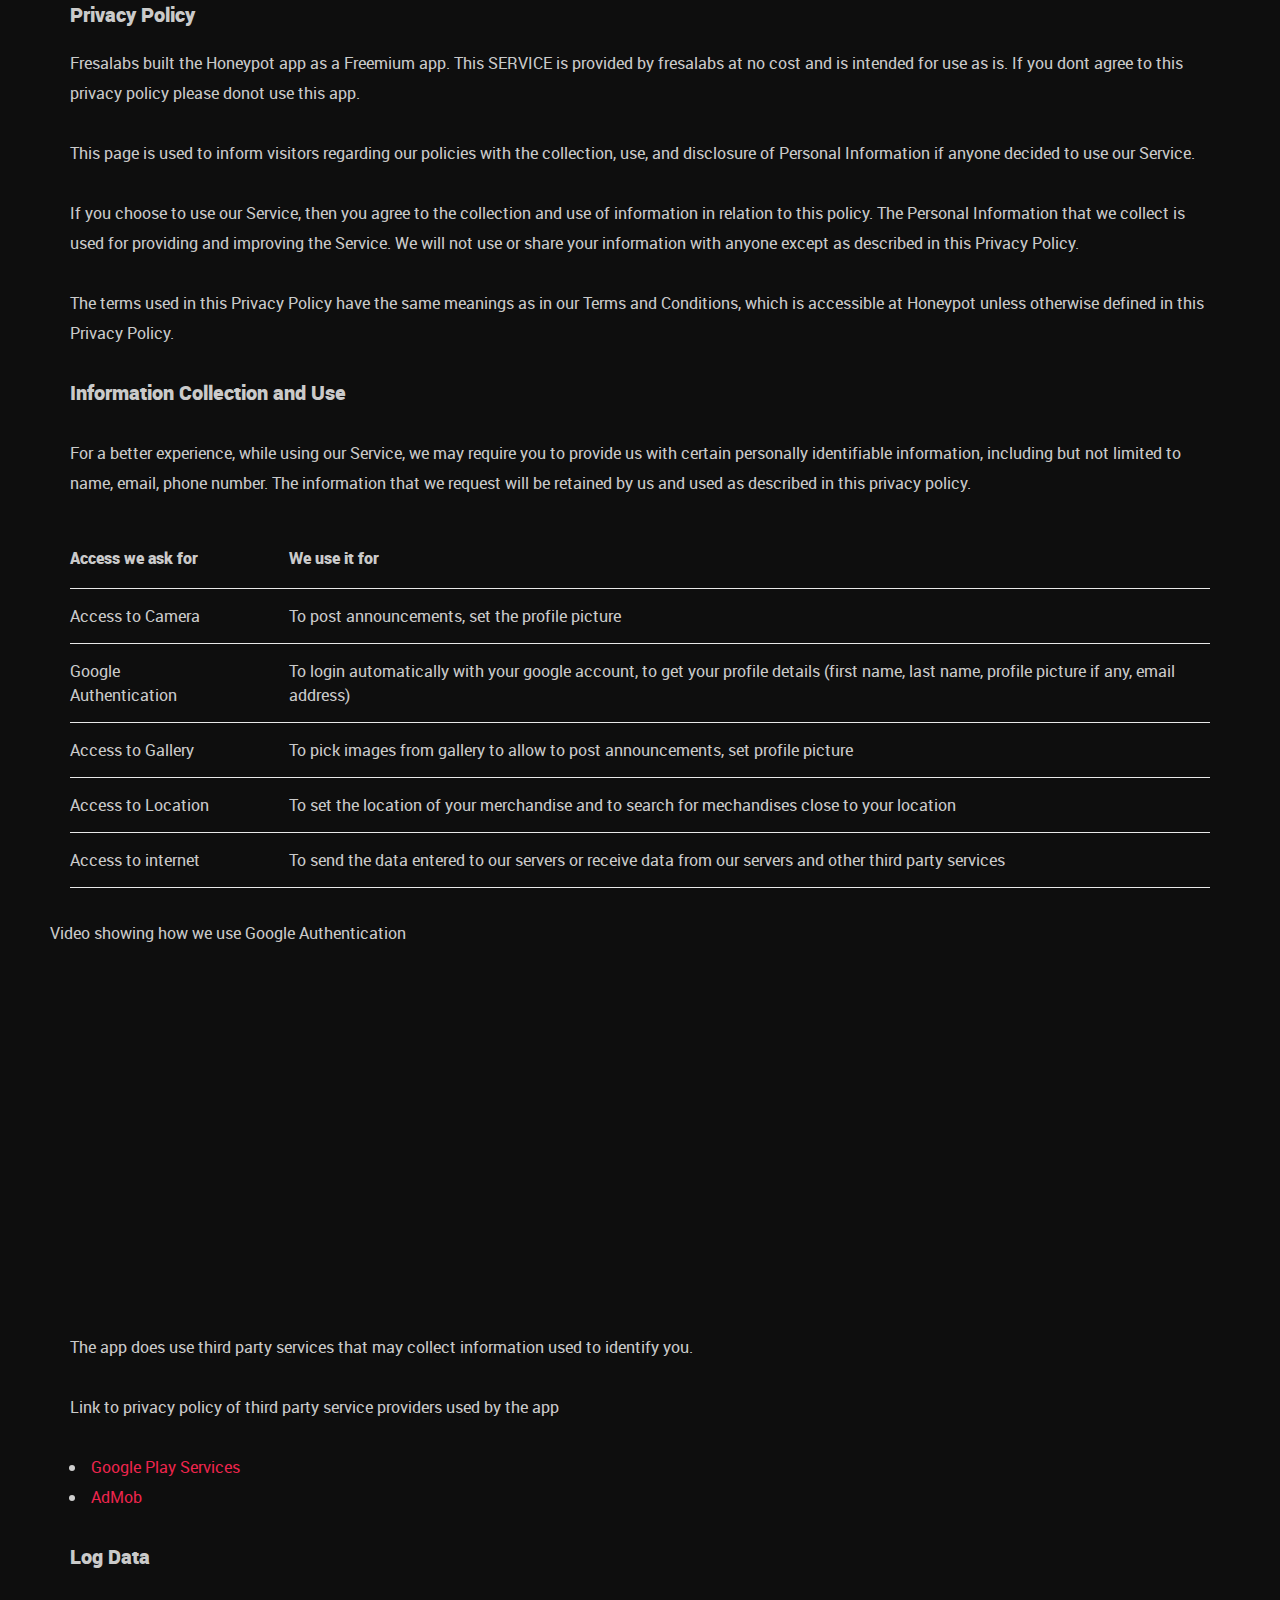
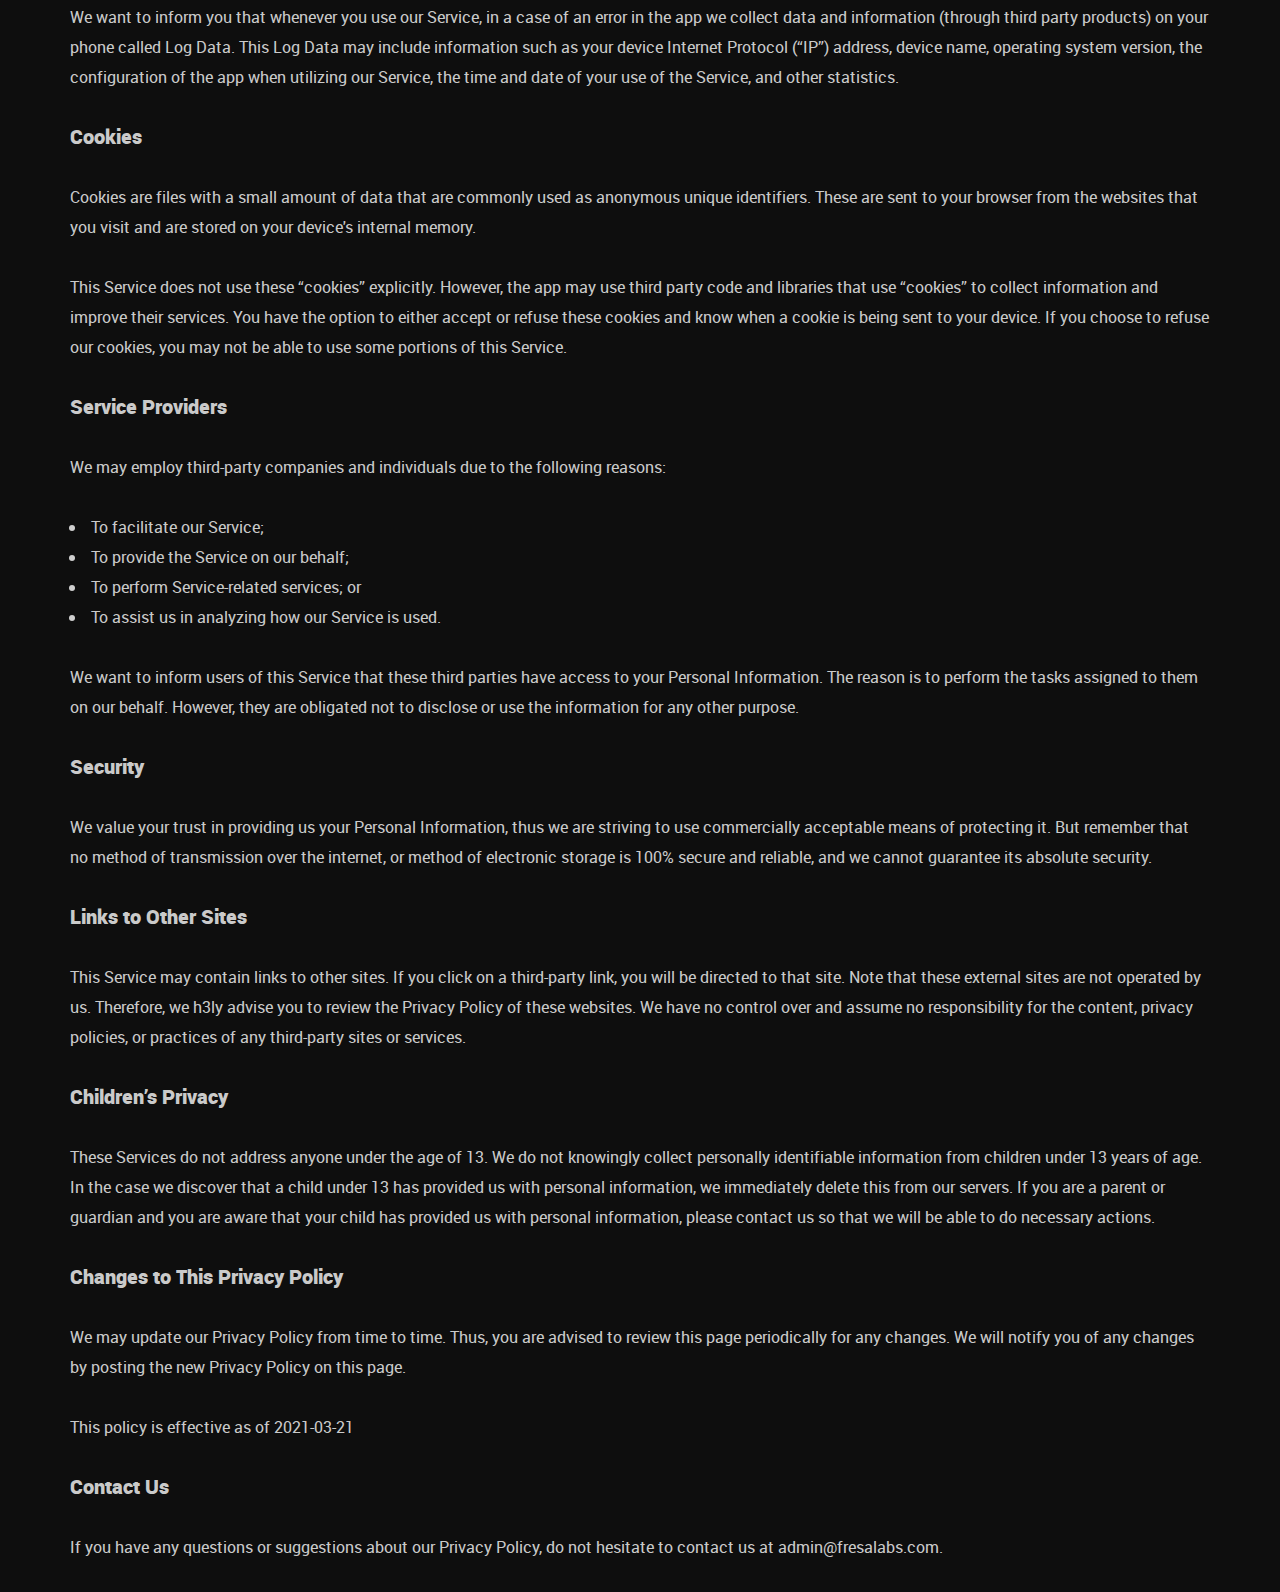
==== commit bdd7ee9d: "Add video" ====
--- a/privacy-policy.html
+++ b/privacy-policy.html
@@ -112,6 +112,29 @@
                     </tr>
                 </tbody>
             </table>
+            <div class="row">
+                <p>
+                    Video showing how we use Google Authentication
+                </p>
+                <div class="media-wrap">
+                    <div class="media">
+                        <div class="fluid-video-wrapper">
+                            <div class="fluid-width-video-wrapper">
+                                <iframe
+                                        width="50%"
+                                        height="315"
+                                        src="https://www.youtube.com/embed/-AeqskWB2SM"
+                                        title="YouTube video player"
+                                        frameborder="0"
+                                        allow="accelerometer; autoplay; clipboard-write; encrypted-media; gyroscope; picture-in-picture"
+                                        allowfullscreen
+                                >
+                                </iframe>
+                            </div>
+                        </div>
+                    </div>
+                </div>
+            </div>
             <p>
                 The app does use third party services that may collect
                 information used to identify you.
@@ -189,5 +212,15 @@
             </div>
         </div>
     </div>
+
+    <!-- Global site tag (gtag.js) - Google Analytics -->
+    <script async src="https://www.googletagmanager.com/gtag/js?id=G-9LGNCDLW1K"></script>
+    <script>
+        window.dataLayer = window.dataLayer || [];
+        function gtag(){dataLayer.push(arguments);}
+        gtag('js', new Date());
+
+        gtag('config', 'G-9LGNCDLW1K');
+    </script>
 </body>
 </html>
